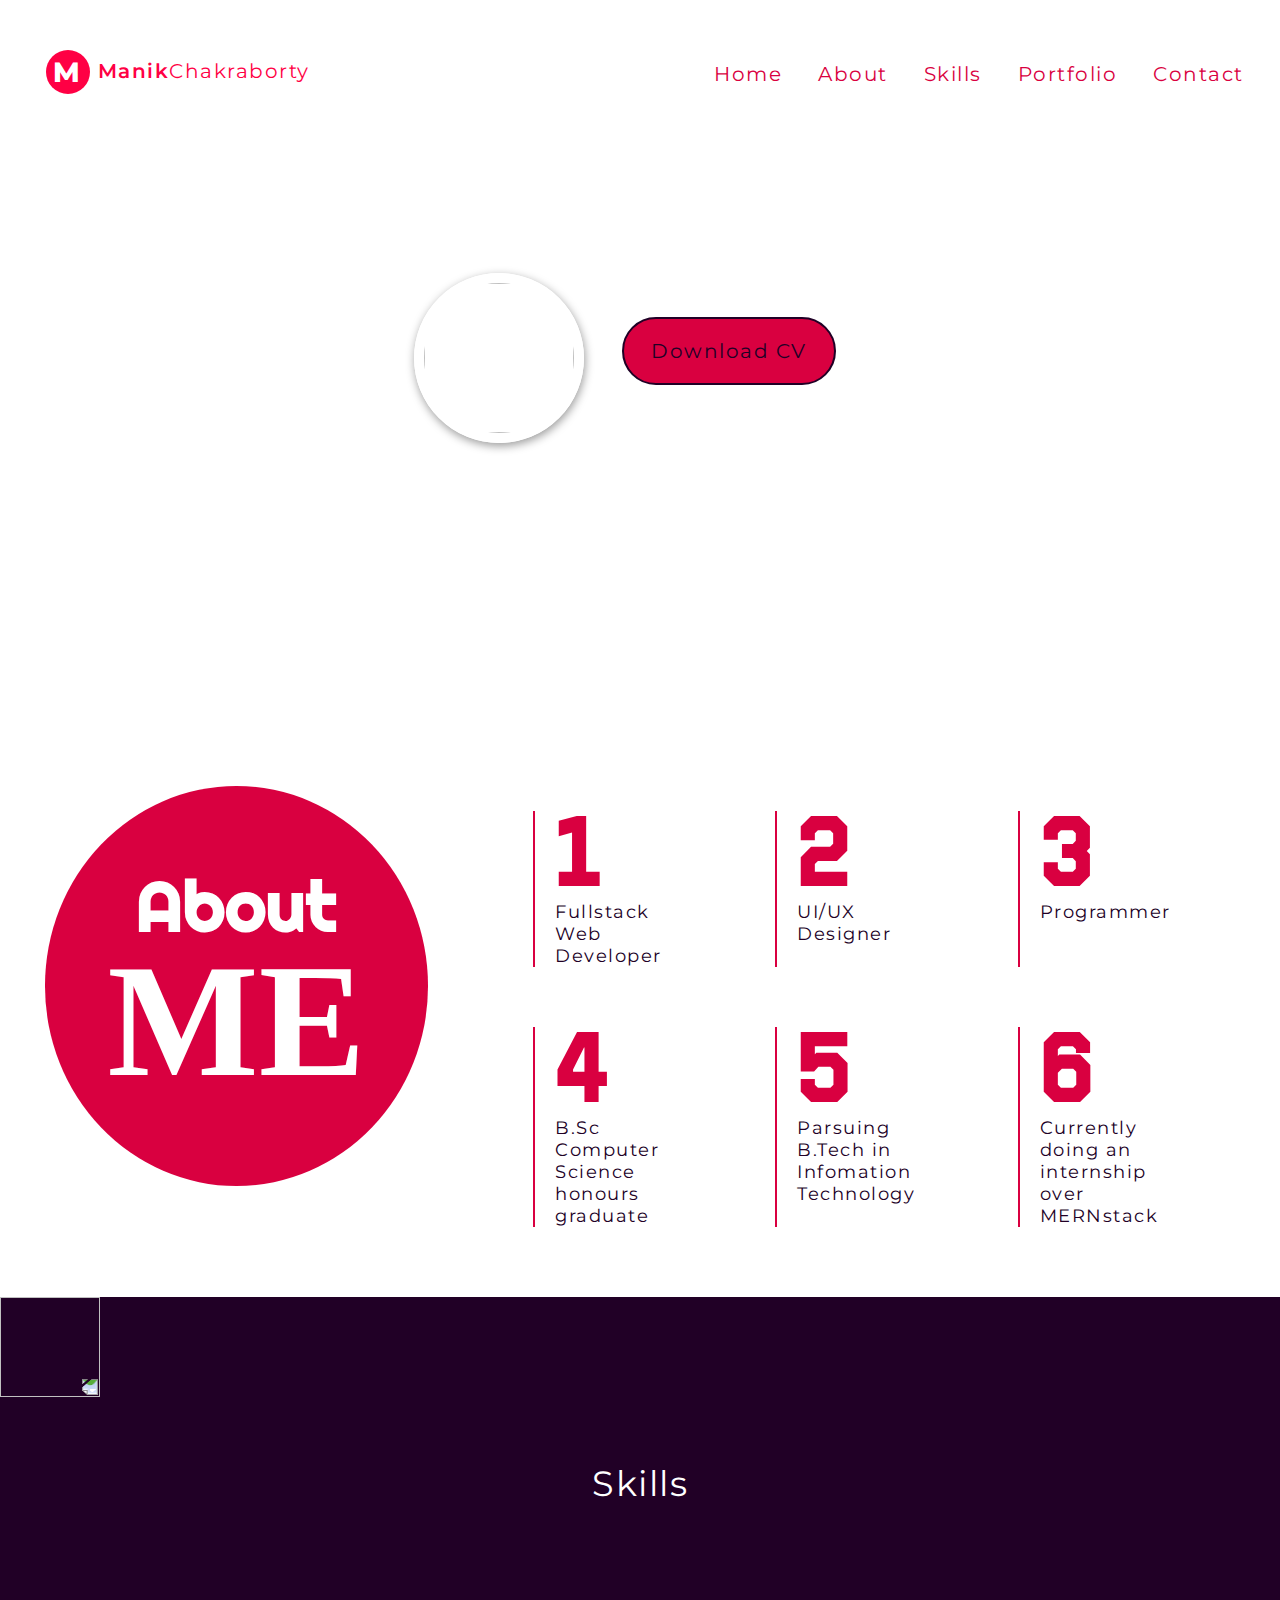
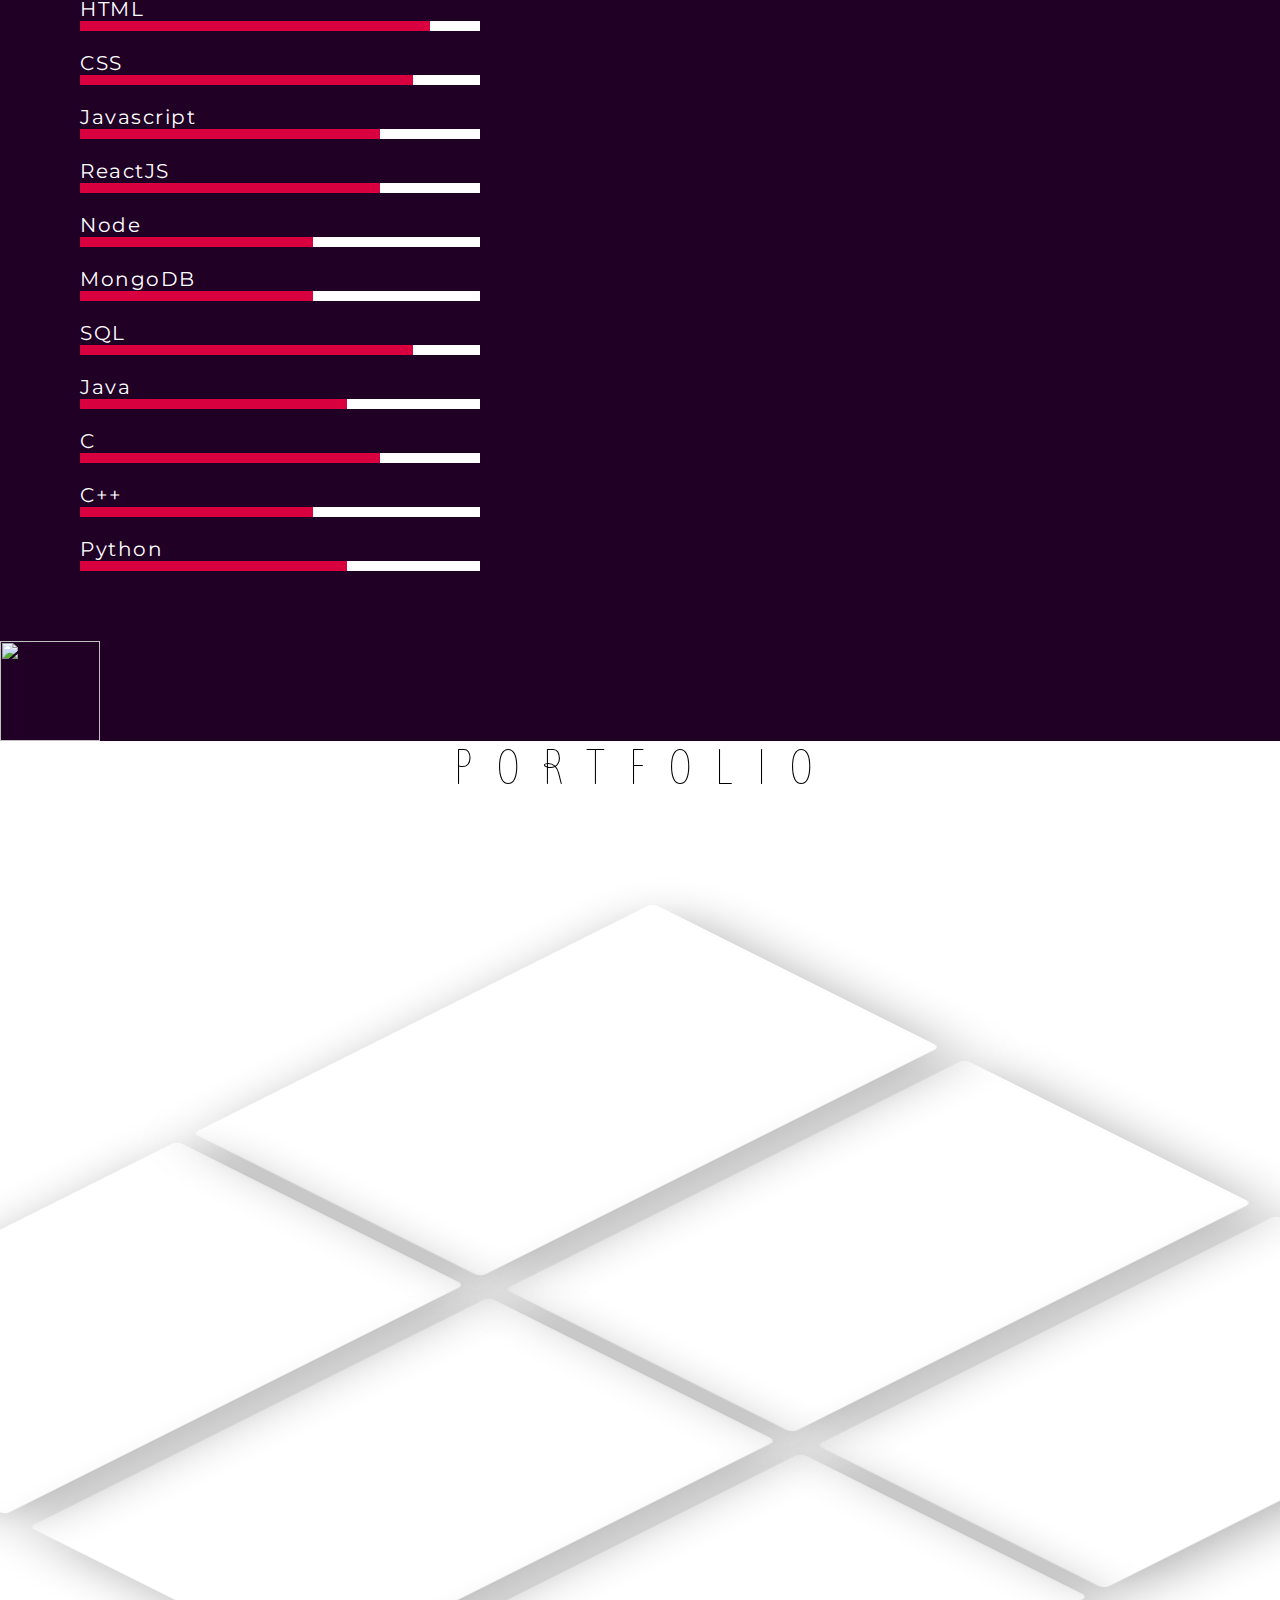
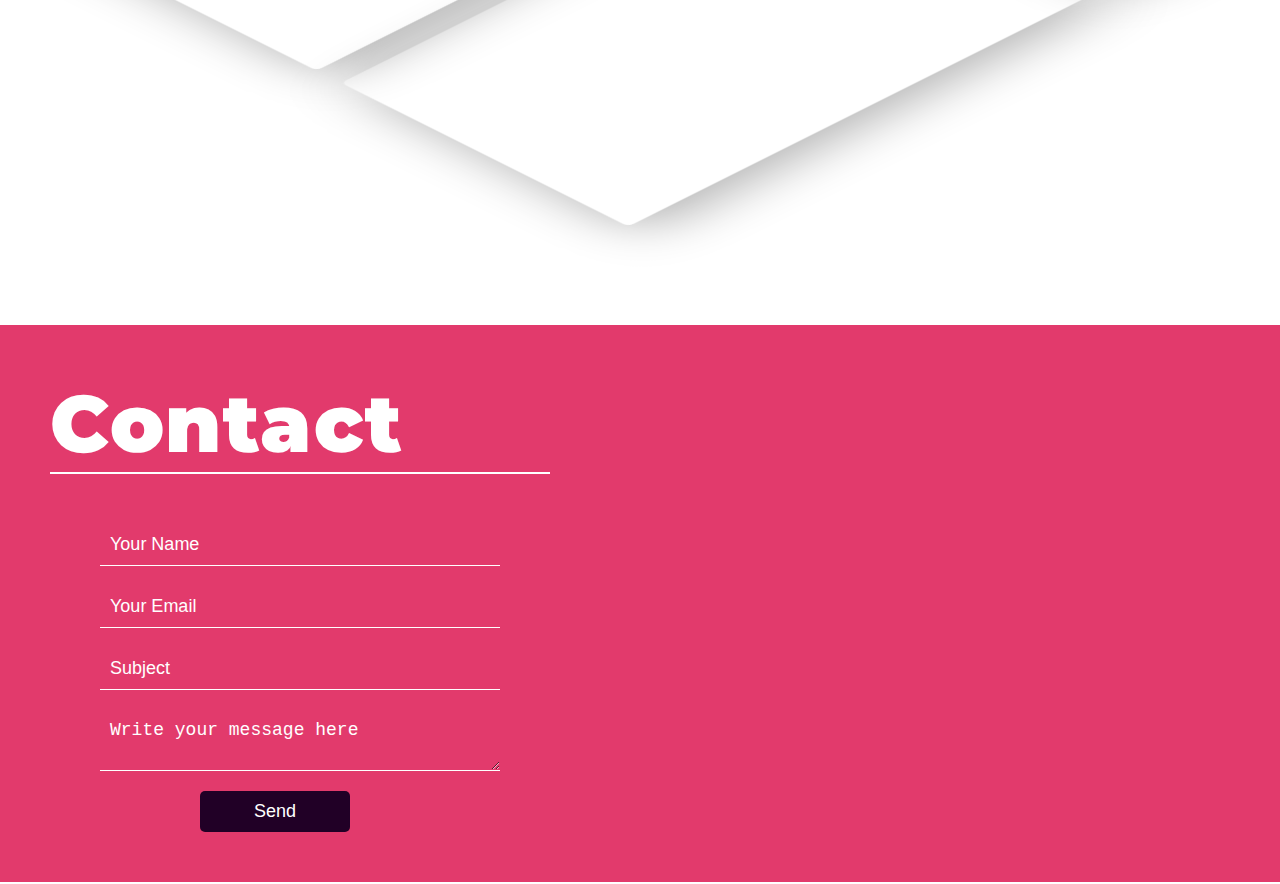
==== index.html @ aff7f38e "responsive change" ====
<html>

    <head>
        <title>Manik Chakraborty</title>
        <meta name="viewport" content="width=device-width, initial-scale=1.0">
        <link rel="preconnect" href="https://fonts.googleapis.com">
        <link rel="preconnect" href="https://fonts.gstatic.com" crossorigin>
        <link href="https://fonts.googleapis.com/css2?family=Montserrat:wght@100;300;400;600;700&display=swap"
            rel="stylesheet">
        <link href="https://fonts.googleapis.com/css2?family=Tourney:wght@900&display=swap" rel="stylesheet">
        <link
            href="https://fonts.googleapis.com/css2?family=Alfa+Slab+One&family=Permanent+Marker&family=Righteous&display=swap"
            rel="stylesheet">
        <link href="https://fonts.googleapis.com/css2?family=Zen+Loop&display=swap" rel="stylesheet">
        <link rel="stylesheet" href="https://fonts.googleapis.com/icon?family=Material+Icons">

        <link rel="icon" href="assets/images/favicon.png" type="image/x-icon" />
        <script src="scripts/script.js" type="text/javascript"></script>
        <link rel="stylesheet" type="text/css" href="stylesheet/style.css">
        <link rel="stylesheet" type="text/css" href="stylesheet/style700_1249.css">
        <link rel="stylesheet" type="text/css" href="stylesheet/stylephone.css">
    </head>

    <body onload="profileImageShow()">

        <div class="container">
            
            <div class="home " id="home">
                <div class="header">
                    <div class="profile-info">
                        <div class="profile-logo">M</div>
                        <div class="profile-logo-text">Manik <span> Chakraborty</span></div>
                    </div>
                    <div class="navbar">
                        <a href="#home">
                            <nav>Home</nav>
                        </a>
                        <a href="#about">
                            <nav>About</nav>
                        </a>
                        <a href="#skill">
                            <nav>Skills</nav>
                        </a>
                        <a href="#portfolio">
                            <nav>Portfolio</nav>
                        </a>
                        <a href="#contact">
                            <nav>Contact</nav>
                        </a>
                    </div>
                    <div class="menu-icon">
                        <div></div>
                        <div></div>
                        <div></div>
                    </div>

                </div>
                
                <div class="profile">
                    <img src="assets/images/manik1.jpg" class=" profile-image" id="profile-image">
                    <div class="profile-text" id="profile-text">
                        
                        <div class="profile-caption" id="profile-caption"></div>
                        
                        <a href="assets/cv/Updated_Resume.pdf" download>
                            <div style="width: 100%;"> 
                                <div class="cv-button">Download CV</div>
                            </div>
                        </a>
                    </div>
                </div>


            </div>
            
            <div class="about" id="about">
                <div class="my-title">

                    <span class="my-title-span1">About</span> 
                    <span class="my-title-span2">ME</span>

                </div>
                <div class="myself-para">
                    
                    <div class="para-row">
                        <div class="para-point">
                            <div class="point">1</div>
                            <div class="para">Fullstack Web Developer</div>
                        </div>
                        <div class="para-point">
                            <div class="point">2</div>
                            <div class="para">UI/UX Designer</div>
                        </div>
                        <div class="para-point">
                            <div class="point">3</div>
                            <div class="para">Programmer</div>
                        </div>
                    
                    </div>
                    <div class="para-row">
                        <div class="para-point">
                            <div class="point">4</div>
                            <div class="para">B.Sc Computer Science honours graduate</div>
                        </div>
                        <div class="para-point">
                            <div class="point">5</div>
                            <div class="para">Parsuing B.Tech in Infomation Technology</div>
                        </div>
                        <div class="para-point">
                            <div class="point">6</div>
                            <div class="para">Currently doing an internship over MERNstack</div>
                        </div>
                    </div>
                </div>

            </div>
            <div class="skill" id="skill">

                <img src="assets/images/paper-effect.png" class="paper-effect" style="transform: rotate(180deg);">
                <div class="title-row">
                    <div class="skill-title">Skills</div>
                </div>
                <div class="skills">
                    <div class="skill-progress">
                        <label for="html">HTML</label>
                        <div class="progress-bar">
                            <div class="progress" style="flex:10.5"></div>
                            <div style="flex:1.5"></div>
                        </div>
                        <label for="css">CSS</label>
                        <div class="progress-bar">
                            <div class="progress" style="flex:10"></div>
                            <div style="flex:2"></div>
                        </div>
                        <label for="javascript">Javascript</label>
                        <div class="progress-bar">
                            <div class="progress" style="flex:9"></div>
                            <div style="flex:3"></div>
                        </div>
                        <label for="reactjs">ReactJS</label>
                        <div class="progress-bar">
                            <div class="progress" style="flex:9"></div>
                            <div style="flex:3"></div>
                        </div>
                        <label for="node">Node</label>
                        <div class="progress-bar">
                            <div class="progress" style="flex:7"></div>
                            <div style="flex:5"></div>
                        </div>
                        <label for="mongodb">MongoDB</label>
                        <div class="progress-bar">
                            <div class="progress" style="flex:7"></div>
                            <div style="flex:5"></div>
                        </div>
                        <label for="sql">SQL</label>
                        <div class="progress-bar">
                            <div class="progress" style="flex:10"></div>
                            <div style="flex:2"></div>
                        </div>
                        <label for="java">Java</label>
                        <div class="progress-bar">
                            <div class="progress" style="flex:8"></div>
                            <div style="flex:4"></div>
                        </div>
                        <label for="C">C</label>
                        <div class="progress-bar">
                            <div class="progress" style="flex:9"></div>
                            <div style="flex:3"></div>
                        </div>
                        <label for="c++">C++</label>
                        <div class="progress-bar">
                            <div class="progress" style="flex:7"></div>
                            <div style="flex:5"></div>
                        </div>
                        <label for="python">Python</label>
                        <div class="progress-bar">
                            <div class="progress" style="flex:8"></div>
                            <div style="flex:4"></div>
                        </div>
                    </div>

                </div>
                <img src="assets/images/paper-effect.png" class="paper-effect">
            </div>
            <div class="portfolio" id="portfolio">
                <div class="portfolio-container">
                    <div class="portfolio-title">
                        portfolio
                    </div>
                    <div class="gallery-row">
                        <div class="gallery-module">
                            <div class="gallery-image" style="background-image: url('assets/images/web1.jpg');">
                            </div>
                        </div>
                        <div class="gallery-module">
                            <div class="gallery-image"
                                style="background-image: url('assets/images/web6.jpg');/* margin-top:3em; */">

                            </div>
                        </div>
                        <div class="gallery-module">
                            <div class="gallery-image"
                                style="background-image: url('assets/images/web3.jpg');/* margin-top:-3em; */">

                            </div>
                        </div>
                        <div class="gallery-module">
                            <div class="gallery-image" style="background-image: url('assets/images/web4.jpg');">

                            </div>
                        </div>
                        <div class="gallery-module">
                            <div class="gallery-image"
                                style="background-image: url('assets/images/web2.jpg');/* margin-top:-3em; */">

                            </div>
                        </div>
                        <div class="gallery-module">
                            <div class="gallery-image" style="background-image: url('assets/images/web5.jpg');">

                            </div>
                        </div>
                    </div>
                </div>

                
            </div>
            <div class="contact" id="contact">
                
                <div class="contact-me">
                    <div class="contact-title">Contact</div>
                        <div class="contact-form">
                            <div>
                                <input type="text" placeholder="Your Name">
                            </div>
                            <div>
                                <input type="text" placeholder="Your Email">
                            </div>
                            <div>
                                <input type="text" placeholder="Subject">
                            </div>
                            <div>
                                <textarea class="message" placeholder="Write your message here"></textarea>
                            </div>
                            <div class="contact-button-div">
                                <button type="submit" class="contact-button">Send</button>
                            </div>
                    </div>
                </div>
                <div class="map">
                    <iframe
                        src="https://www.google.com/maps/embed?pb=!1m14!1m12!1m3!1d49608.476323423216!2d88.43525762152322!3d22.46016752627374!2m3!1f0!2f0!3f0!3m2!1i1024!2i768!4f13.1!5e0!3m2!1sen!2sin!4v1626546946841!5m2!1sen!2sin"
                        width="100%" height="100%" style="border:0;" allowfullscreen="" loading="lazy"></iframe>
                </div>

            </div>
            <!--
            <div class="footer">
                <div class="footer-section">
                    <div class="contact-info">
                        <img src="assets/logos/mail.png" width="25px">
                        <span>manik.98.chakraborty@gmail.com</span>
                    </div>
                    <div class="contact-info">
                        <img src="assets/logos/phone.png" width="25px">
                        <span>9330580678</span>
                    </div>
                </div>
                <div class="footer-section">
                    <a href="#home">
                        <nav>Home</nav>
                    </a>
                    <a href="#about">
                        <nav>About</nav>
                    </a>
                    <a href="#skill">
                        <nav>Skills</nav>
                    </a>
                    <a href="#portfolio">
                        <nav>Portfolio</nav>
                    </a>
                    <a href="#contact">
                        <nav>Contact</nav>
                    </a>
                </div>
                <div class="footer-section">
                    Designed by Manik Chakraborty
                </div>
            </div>
            -->
        </div>
    </body>

</html>
---- stylesheet/style.css ----
body{
    width: 100%;
    margin: 0;
    overflow-x: hidden;
    font-family: 'Montserrat', sans-serif;
    letter-spacing: 1.5px;
    scroll-behavior: smooth;
}
html{
    scroll-behavior: smooth;
}
.home{
    background-image: url('../assets/images/background.png');
    background-size: 100%;
    background-position: center;
    height: auto;
    display: block;
    align-items: center;
    scroll-behavior: smooth;
}
.header{
    display: inline-flex;
    padding: 20px;
    justify-content: space-between;
    margin: 2%;
    width: 95%;
    height: 50px;
}
.profile-info{
    display: inline-flex;
}
.profile-logo{
    background-color: #ff0044;
    float: left;
    width: 44px;
    height: 44px;
    line-height: 44px;
    border-radius: 100px;
    text-align: center;
    color: #fff;
    font-size: 28px;
    font-weight: 800;
    margin-right: 8px;
    margin-top: 4px;
    
}
.profile-logo-text{
    display: flex;
    float: left;
    line-height: 50px;
    font-size: 20px;
    color: #ff0044;
    font-weight: 600;
}
.profile-logo-text span{
    font-weight: 400;
}
.navbar{
    display: flex;
    color: #d90040;
    justify-content: space-between;
}
.menu-icon{
    display: none;
}
a{
    text-decoration: none;
}
nav{
    color: #d90040;
    padding: 10px;
    /*  */
    font-size: 20px;
    line-height: 20px;
    font-weight: 400;
    justify-content: center;
    border-radius: 10px;
}
.navbar nav{
    margin: 8px;
}
.navbar nav:hover{
    color: #ff0044;
    border:2px solid#ff0044;
    cursor: pointer;
}
.profile{
    position: relative;
    top:10%;
    width: 98%;
    height: 600px;
    margin: 0;
}

.profile-image-1600{
    position: absolute;
    top:20%;
    left: 33%;
    color: #fff;
    width: 200px;
    height: 200px;
    border-radius: 50%;
    border:none;
    box-shadow: 1px 3px 10px 0px rgba(0,0,0,0.40);
    border: 10px solid #fff;
    transition: 3s;
    display: block;
}
.profile-image-1400{
    position: absolute;
    top:22%;
    left: 33%;
    color: #fff;
    width: 150px;
    height: 150px;
    border-radius: 50%;
    border:none;
    box-shadow: 1px 3px 10px 0px rgba(0,0,0,0.40);
    border: 10px solid #fff;
    transition: 3s;
    display: block;
}
.profile-image-900{
    position: absolute;
    top:24%;
    left: 20%;
    color: #fff;
    width: 200px;
    height: 200px;
    border-radius: 50%;
    border:none;
    box-shadow: 1px 3px 10px 0px rgba(0,0,0,0.40);
    border: 10px solid #fff;
    transition: 3s;
    display: flex;
}
.profile-image-700{
    position: absolute;
    top:24%;
    left: 21%;
    color: #fff;
    width: 150px;
    height: 150px;
    border-radius: 50%;
    border:none;
    box-shadow: 1px 3px 10px 0px rgba(0,0,0,0.40);
    border: 10px solid #fff;
    transition: 3s;
    display: flex;
}
.profile-image{
    position: absolute;
    top:20%;
    left: 33%;
    color: #fff;
    width: 0px;
    height: 0px;
    border-radius: 50%;
    border:none;
    box-shadow: 1px 3px 10px 0px rgba(0,0,0,0.40);
    transition: 3s;
    display: block;
}
.profile-text{
    float: left;
    width: 400px;
    position: absolute;
    top:25%;
    left: 48%;
    font-size: 34px;
    
}
.profile-text-700{
    float: left;
    width: 300px;
    position: absolute;
    top:25%;
    left: 45%;
    font-size: 28px;
    
}
.profile-caption{
    font-weight: 900;
    color:#ffffff;
    transition: 5s;
    width: 0px;
    white-space: nowrap;
    overflow: hidden;
    text-overflow: hidden;
    font-weight: 600;
    
}
.cv-button{
    margin: 20px;
    padding: 20px;
    border:2px solid #210026;
    background-color: #d90040;
    color: #210026;
    border-radius: 50px;
    font-size: 20px;
    letter-spacing: 1.5px;
    width: 170px;
    text-align: center;
}
.cv-button:hover{
    background-color: #210026;
    color: #ffffff;
    cursor: pointer;
} 
.social{
    background-color: #ffffff;
    top: 80%;
    position:absolute;
    right: 0;
}
.upper-shape{
    width: 0;
	height: 0;
	border-left: 1100px solid transparent;
	border-right: 500px solid transparent;
	border-bottom: 200px solid #fff;
} 
.about{
    margin-left:auto;
    margin-right:auto;
    background-color: #ffffff; 
    display: flex;
    flex-direction: row;
    scroll-behavior: smooth;
    padding: 20px;
    /* transform: rotate(-5deg); */
}
.my-title{
    flex:4 ;
    font-weight: 900;
    background-color: #d90040;
    color: #ffffff;
    text-align: center;
    font-family: 'Tourney',arial, sans-serif;
    display: flex;
    flex-direction: column;
    width: 500px;
    height: 500px;
    border-radius: 50%;
    justify-content: center;
    margin: 2%;
}
.my-title-span1{
    font-size: 70px;
    line-height: 70px;
    letter-spacing: 0.2 !important;
    font-family:'Righteous', cursive ;
}
.my-title-span2{
    font-size: 160px;
    line-height: 160px;
    letter-spacing: 0.2 !important; 
    font-family:'Permanent Marker', cursive ;
    padding: 0;
}
.my-info{
    display: flex;
    flex-direction: column;
    justify-content: center;
}
.myself-para{

    flex:8;
    text-align: left;
    margin-left: auto;
    margin-right: auto;
    padding: 20px;
    font-size: 18px;
    line-height: 22px;
    color: #210026;
    display: flex;
    flex-direction: column;
    justify-content: center;
    flex-wrap: wrap;

}
.para-row{
    display: flex;
    flex-direction: row;
    padding: 20px;
}
.para-point{
    flex: 4;
    margin: 10px 40px;
    display: block;
    flex-direction: column;
    border-left: 2px solid #d90040 ;
    padding-left: 20px;
}
.point{
    display: block;
    font-size: 100px;
    line-height: 80px;
    font-weight: 900;
    color: #d90040;
    font-family: 'Tourney',arial, sans-serif;
    margin-bottom: 10px;
}
.para{
    display: block;
}
.lower-shape{
    width: 0;
	height: 0;
	border-left: 1600px solid transparent;
	border-right: 00px solid transparent;
	border-top: 120px solid #fff;
} 
.paper-effect{
    height: 100px;
    padding-top: 50px;
}
.skill{
    background-color: #210026;
    color: white;
    display: flex;
    flex-direction: column;
    justify-content: space-between;
    
}
.title-row{
    display: flex;
    flex-direction: row;
    justify-content: space-around;
    height: 150px;
    width: 700px;
    margin-left: auto;
    margin-right: auto;
}
.skill-title{
    background-repeat: repeat;
    font-size: 35px;
    padding: 15px;
    justify-content: center;
    display: flex;
    transition: 0.5s;
    cursor: default;
}
/* .skill-title:hover{
    width: 60px;
    height: 60px;
    line-height: 60px;
} */
.skills{
    display: flex;
    flex-direction: row;
}
.skill-progress{
    display: flex;
    flex-direction: column;
    justify-content: center;
    flex:5;
    margin-left: 80px;
}
.skill-about{
    flex: 7;
    flex-direction: column;
    display: flex;
}
.skill-progress label{
    color: white;
    font-size: 20px;
   
}
.progress-bar{
   width: 400px; 
   display: flex;
   flex-direction: row;
   background-color: #fff;
   height: 10px;
   margin-bottom: 20px;
}
.progress{
    background-color: #d90040;
}

.skill-card{
    flex: 3;
    margin: 0 40px 40px;
    background-color: #ffffff;
    -webkit-box-shadow: 2px 3px 15px 1px rgba(25, 16, 26, 0.86); 
    box-shadow: 2px 3px 15px 1px rgba(25,3,27,0.86);

}
.portfolio{
    display: block;
}
.portfolio-container{
    position: relative;
    
}
.portfolio-title{
    display: flex;
    justify-content: center;
    font-family: 'Zen Loop', cursive;
    font-size: 50px;
    letter-spacing: 0.5em;
    text-transform: uppercase;
    padding-left: 0.25em;

}
.gallery-row{
    display: flex;
    justify-content: center;
    margin: 0 0 -03em;
    transform: rotateX(60deg) 
            rotateY(0deg) 
            rotate(-45deg) 
            scale(1.125);
    transform-style: preserve-3d;
    align-items: center;
    flex-wrap: wrap;
    position: -webkit-sticky;
    position: sticky;
    top: 0;
}
.gallery-module{
    transform: translateZ(1.5em) scale(1.05);
    margin:1.5em;
    width: calc(50% - 3em);
    max-width: 550px;
    position: relative;
    transition-property: transform;
    transform-origin: center center;
    transition-duration: 294ms;
    box-sizing: inherit;

}
.gallery-module:hover{
    transform: translateZ(3em) scale(1.05);
}
.gallery-image{
    
    background-position: 50%;
    background-size: cover;
    padding-top: 62.5%;
    border-radius: .5vw;
    box-shadow: 0 2vh 5vw rgb(0 0 0 / 30%);
}


.contact{
    display: flex;
    justify-content: center;
    flex-direction: row;
    background-color: #e23a6c;
    padding: 50px;
}
.map{
    flex: 8;
    margin-left: auto;
    margin-right: auto;
    padding-top: 30px ;
    padding-left: 100px;
    /* border: solid 15px #fff;
    box-shadow: 1px 2px 8px 1px rgba(25,3,27,0.86); */
}
.contact-title{
    display: flex;
    font-size: 80px;
    font-weight: 900;
    color: #ffffff;
    margin-bottom: 50px;
    border-bottom: 2px solid #ffffff;
    width: 500px;
}
.contact-me{
    margin-left: auto;
    margin-right: auto;
    justify-content: center;
    flex: 4;
    display: flex;
    flex-direction: column;
    
}
.contact-form{
    margin-left: auto;
    margin-right: auto;
    
    display: flex;
    flex-direction: column;
    justify-content: center;
   /*  position: relative; */
}
input{
    width: 400px;
    border:none;
    border-bottom: 1px solid rgb(255, 255, 255);
    margin-bottom: 20px;
    font-size: 18px;
    color:rgb(255, 255, 255);
    background: none;
    padding: 10px;
}
::-webkit-input-placeholder{
    color:rgb(255, 255, 255);
}
input:focus{
    outline: none;
}
textarea{
    width: 400px;
    border:none;
    border-bottom: 1px solid rgb(255, 255, 255);
    margin-bottom: 20px;
    font-size: 18px;
    color:rgb(255, 255, 255);
    background: none;
    padding: 10px;
}
textarea:focus{
    outline: none;
}
.contact-button-div{
    margin-left: auto;
    margin-right: auto;
    width: 200px;
}
.contact-button{
    margin-left: auto;
    margin-right: auto;
    width: 150px;
    background-color:#210026;
    color: #fff;
    font-size: 18px;
    border: none;
    padding:10px;
    border-radius: 5px;
}
button:hover{
    cursor: pointer;
    box-shadow: 1px 2px 6px 0px #252323;
}
.contact-info{
    
    display: flex;
    flex-direction: row;
    text-align: left;
    margin-bottom: 10px;
  
}
.contact-info span{
    font-size: 16px;
    line-height:16px;
    color: #ffffff;
    padding-left: 10px;
    margin: 8px;
}
.footer{
    background-color: #19191d;
    margin:0;
    padding: 50px ;
    display: flex;
    flex-direction: row;
    justify-content: center;
}
.footer-section{
    margin: 0;
    color: #ffffff;
    margin: 0px 50px;
    border-left:  2px solid #ffffff;
    padding-left: 30px;
}
.footer nav{
    color: #ffffff;
}
@media (min-width:1250px) and (max-width:1450px){
    .profile-text{
        left:48%;
        top:26%;
        font-size: 28px;
    }
    .my-title{
        font-size: 58px;
    }
    /* .upper-shape{
        width: 0;
        height: 0;
        border-left: 1000px solid transparent;
        border-right: 400px solid transparent;
        border-bottom: 100px solid #fff;
    } */
    .lower-shape{
        width: 0;
        height: 0;
        border-left: 1400px solid transparent;
        border-right: 00px solid transparent;
        border-top: 120px solid #fff;
    } 
    .my-title{
        width: 400px;
        height: 400px;
    }
}
---- stylesheet/style700_1249.css ----
@media only screen and (min-width:700px) and (max-width:1249px){
    .home{
        background-image: url('../assets/images/background.png');
        background-size: 180%;
        background-position: center;
        height: auto;
        display: block;
        align-items: center;
        scroll-behavior: smooth;
    }
    .about{
        display: flex;
        flex-direction: column;
        justify-content: center;
    }
    .my-title{
        margin-left: auto;
        margin-right: auto;
        border-radius: 0;

    }
    .myself-para{
        padding: 10px;
        font-size: 16px;
        line-height: 18px;
    }
    .contact{
        flex-direction: column;
    }
    .contact-title{
        font-size: 60px;
    }
    .map{
        flex-wrap: wrap;
        padding-left: 0;
    }
    .map iframe{
        width:600px;
        height: 300px;
        max-width: 1000px;
        flex-wrap: wrap;
    }
    .footer{
        flex-direction: column;
        flex-wrap: wrap;
    }
    .footer-section{
        flex-wrap: wrap;
        margin-bottom: 20px;
    }
    .navbar{
        display: none;
    }
    .menu-icon{
        margin: 10px;
        display: block;
    }
    .menu-icon div{
        background-color:#ff0044;
        width: 30px;
        height: 5px;
        margin:5px 30px;
        border-radius: 5px;
    }
    .menu-icon:hover{
        cursor: pointer;
    }
}
---- stylesheet/stylephone.css ----
@media only screen and (max-width:699px)and (min-width: 0px){
    body{
        overflow-x: hidden;
    }
    .container{
        width:100%;
    }
    .home{
        background-color: #210026;
        background-image: none;
        background-position: center;
        height: 400px;
        display: flex;
        align-items: center;
        scroll-behavior: smooth;
        margin:0;
        width: 100%;
        background-size: 150%;
        background-repeat: no-repeat;
        flex-direction: column;
    }
    .header{
        width: 100%;
        margin: 0;
        display: flex;
        padding: 0;

    }
    .header .profile-info{
        display: none;
        
    }
    .navbar{
        display: none;
    }
    .menu-icon{
        display: block;
        margin-top: 5px;
        padding: 30px;
        float: right;
    }
    .menu-icon div{
        background-color:#ff0044;
        width: 30px;
        height: 5px;
        border-radius: 5px;
        margin: 5px;
    }
    .menu-icon:hover{
        cursor: pointer;
    }
    .profile{
        display: flex;
        justify-content: center;
        flex-direction: column;
        align-items: center;
        padding: 0;
        top:0;
        width:100%;
    }
    .profile-image-phone{
        display: block;
        justify-content: center;
        width: 200px;
        height: 200px;
        top:0;
        left:0;
        margin-left: auto;
        margin-right: auto;
        margin-top: 30px;
        position: relative;
        border-radius: 50%;
        box-shadow: 1px 3px 10px 0px rgba(0,0,0,0.40);
        border: 10px solid #fff;
        transition: 3s;
    }
    .profile-text{
        width: 300px;
        display: flex;
        justify-content: center;
        flex-direction: column;
        top:0;
        left:0;
        position: relative;
        font-size: 24px;
        font-weight: 600;
    }
    .profile-caption{
        display: block;
        margin-left: auto;
        margin-right: auto;
        margin-top: 20px;
    }
    .cv-button{
        margin-left: auto;
        margin-right: auto;
        padding: 15px;
        border:2px solid #210026;
        background-color: #d90040;
        color: #210026;
        border-radius: 50px;
        font-size: 16px;
        letter-spacing: 1.5px;
        position: relative;
        
    }
    .about{
        display: flex;
        flex-direction: column;
        justify-content: center;
        margin: 0;
        padding: 0;
    }
    .my-title{
        margin-left: auto;
        margin-right: auto;
        border-radius: 0;
        padding-top: 50px;
        width: 200px;
        height: auto;
        background-color:white;
        flex-direction: row;
        color:#d90040;
    }
    .my-title-span1{
        font-size: 25px;
        line-height: 20px;
    }
    .my-title-span2{
        font-size: 35px;
        line-height: 20px;
        padding-left: 10px;
    }
    .myself-para{
        padding: 10px;
        font-size: 16px;
        line-height: 18px;
    }
    .para-row{
        display: flex;
        flex-direction: row;
        flex-wrap: wrap;
        padding: 0;
    }
    .para-point{
        margin: 10px;
        padding: 0;
        flex: 6;
        padding-left: 10px;
    }
    .point{
        font-size: 20px;
        line-height: 20px;
        margin: 0;
        padding: 0;
    }
    .para{
        font-size: 16px;
        line-height: 16px;
    }
    .skill{

    }
    .skill-progress{
        margin-left: 30px;
        font-size: 16px;
    }
    .progress-bar{
        width: 300px;
    }
    .skill-progress label{
        width: 300px;
        font-size: 14px;
    }
    .title-row{
        width: 300px;
    }
    .paper-effect{
        height: 50px;
    }
    .portfolio-title{
        font-size: 35px;
        letter-spacing: 0.2em;
    }
    .gallery-row{
        /* transform: rotateX(60deg) 
                rotateY(0deg) 
                rotate(-45deg) 
                scale(1.125);
        transform-style: preserve-3d; */
        transform: none;
        
    }
    .gallery-module{
        /* transform: translateZ(1.5em) scale(1.05); */
        margin:1em;
        width: calc(80% - 2em);
        max-width: 450px;
        position: relative;
        transform: none;
    }
    
    .contact{
        flex-direction: column;
        margin-top: 100px;
    }
    .contact-me{
        display: block;
        width: 100%;
    }
    .contact-title{
        font-size: 30px;
        width: 100%;
        margin-bottom: 20px;
    }
    input, textarea{
        font-size: 12px;
        width: 250px;
        margin-bottom: 10px;
    }
    .contact-button-div{
        margin-left: auto;
        margin-right: auto;
        width:60px;
    }
    .contact-button{
        margin-left: auto;
        margin-right: auto;
        width: 80px;
        background-color:#210026;
        color: #fff;
        font-size: 16px;
        border: none;
        padding:5px;
        border-radius: 5px;
    }
    .map{
        flex-wrap: wrap;
        padding-left: 0;
    }
    .map iframe{
        width:250px;
        height: 250px;
        max-width: 300px;
        flex-wrap: wrap;
    }
    .footer{
        flex-direction: column;
        flex-wrap: wrap;
    }
    .footer-section{
        flex-wrap: wrap;
        margin-bottom: 20px;
    }
    
}
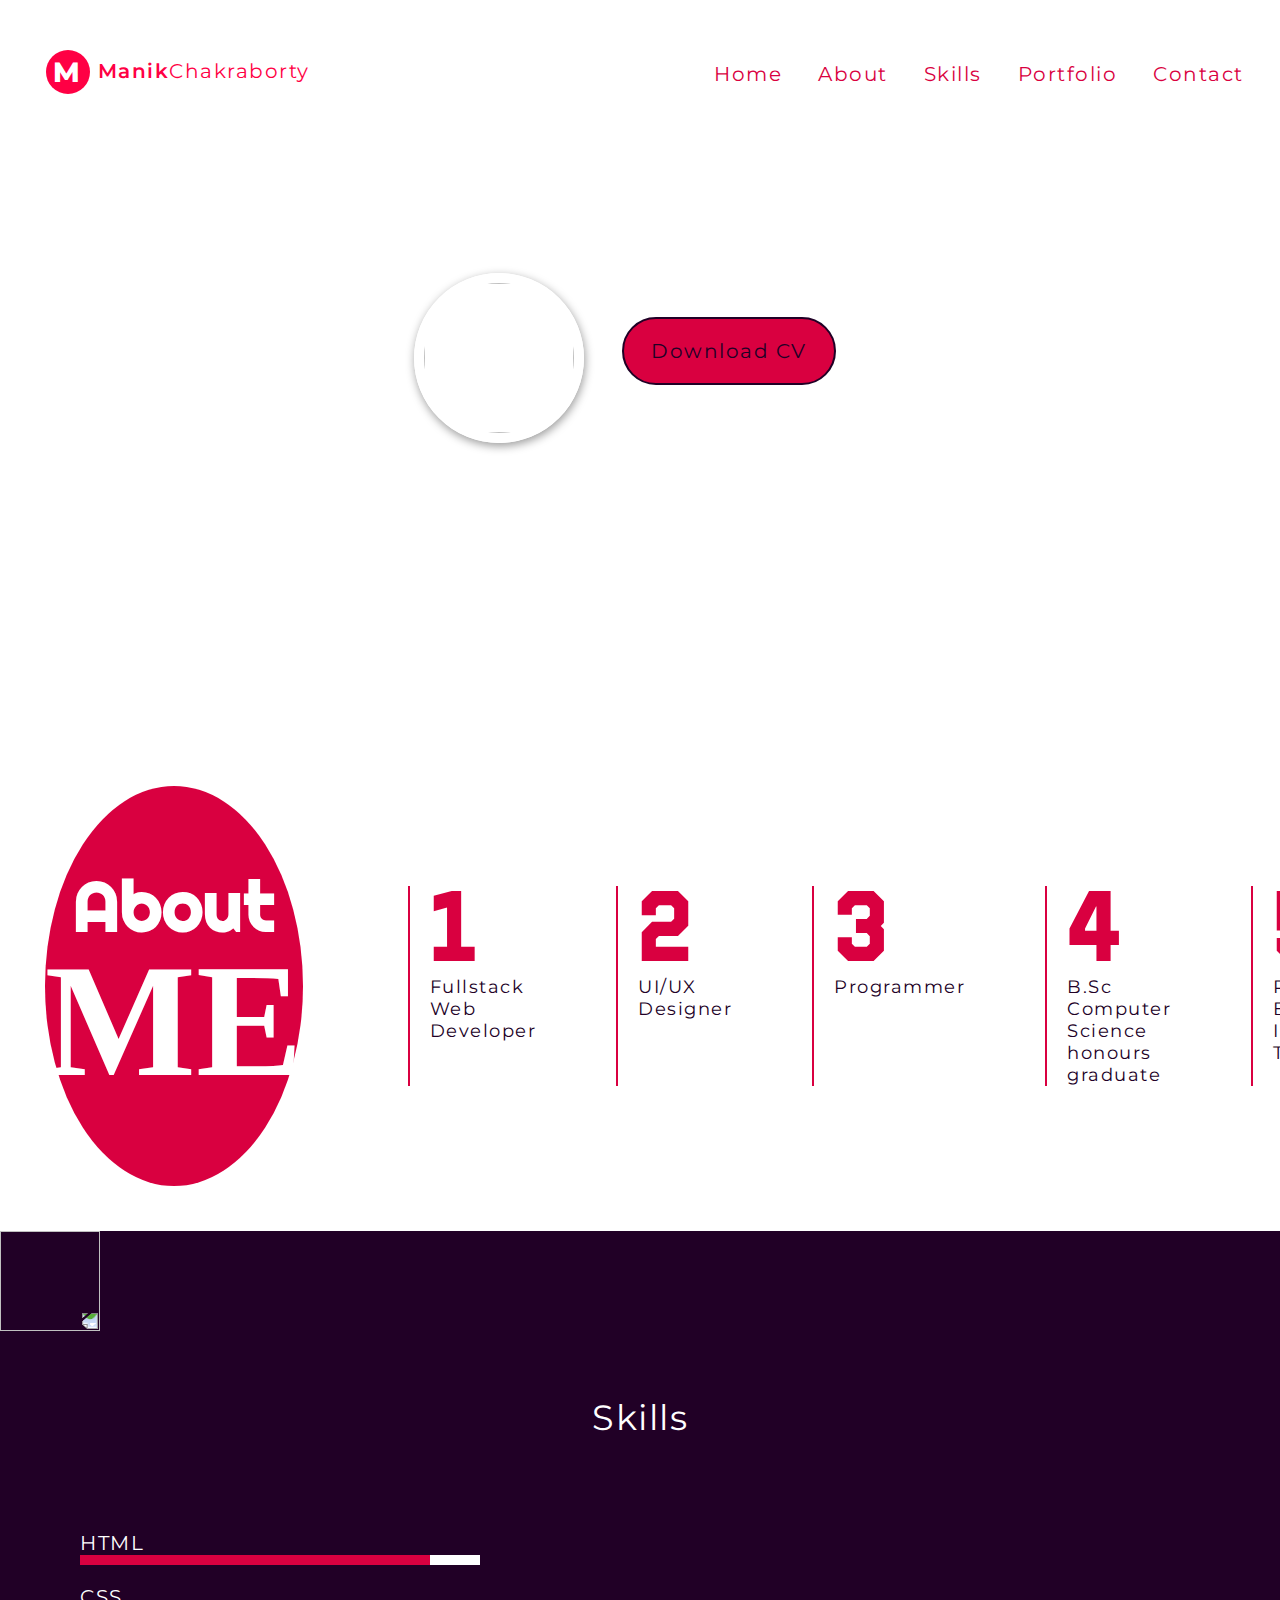
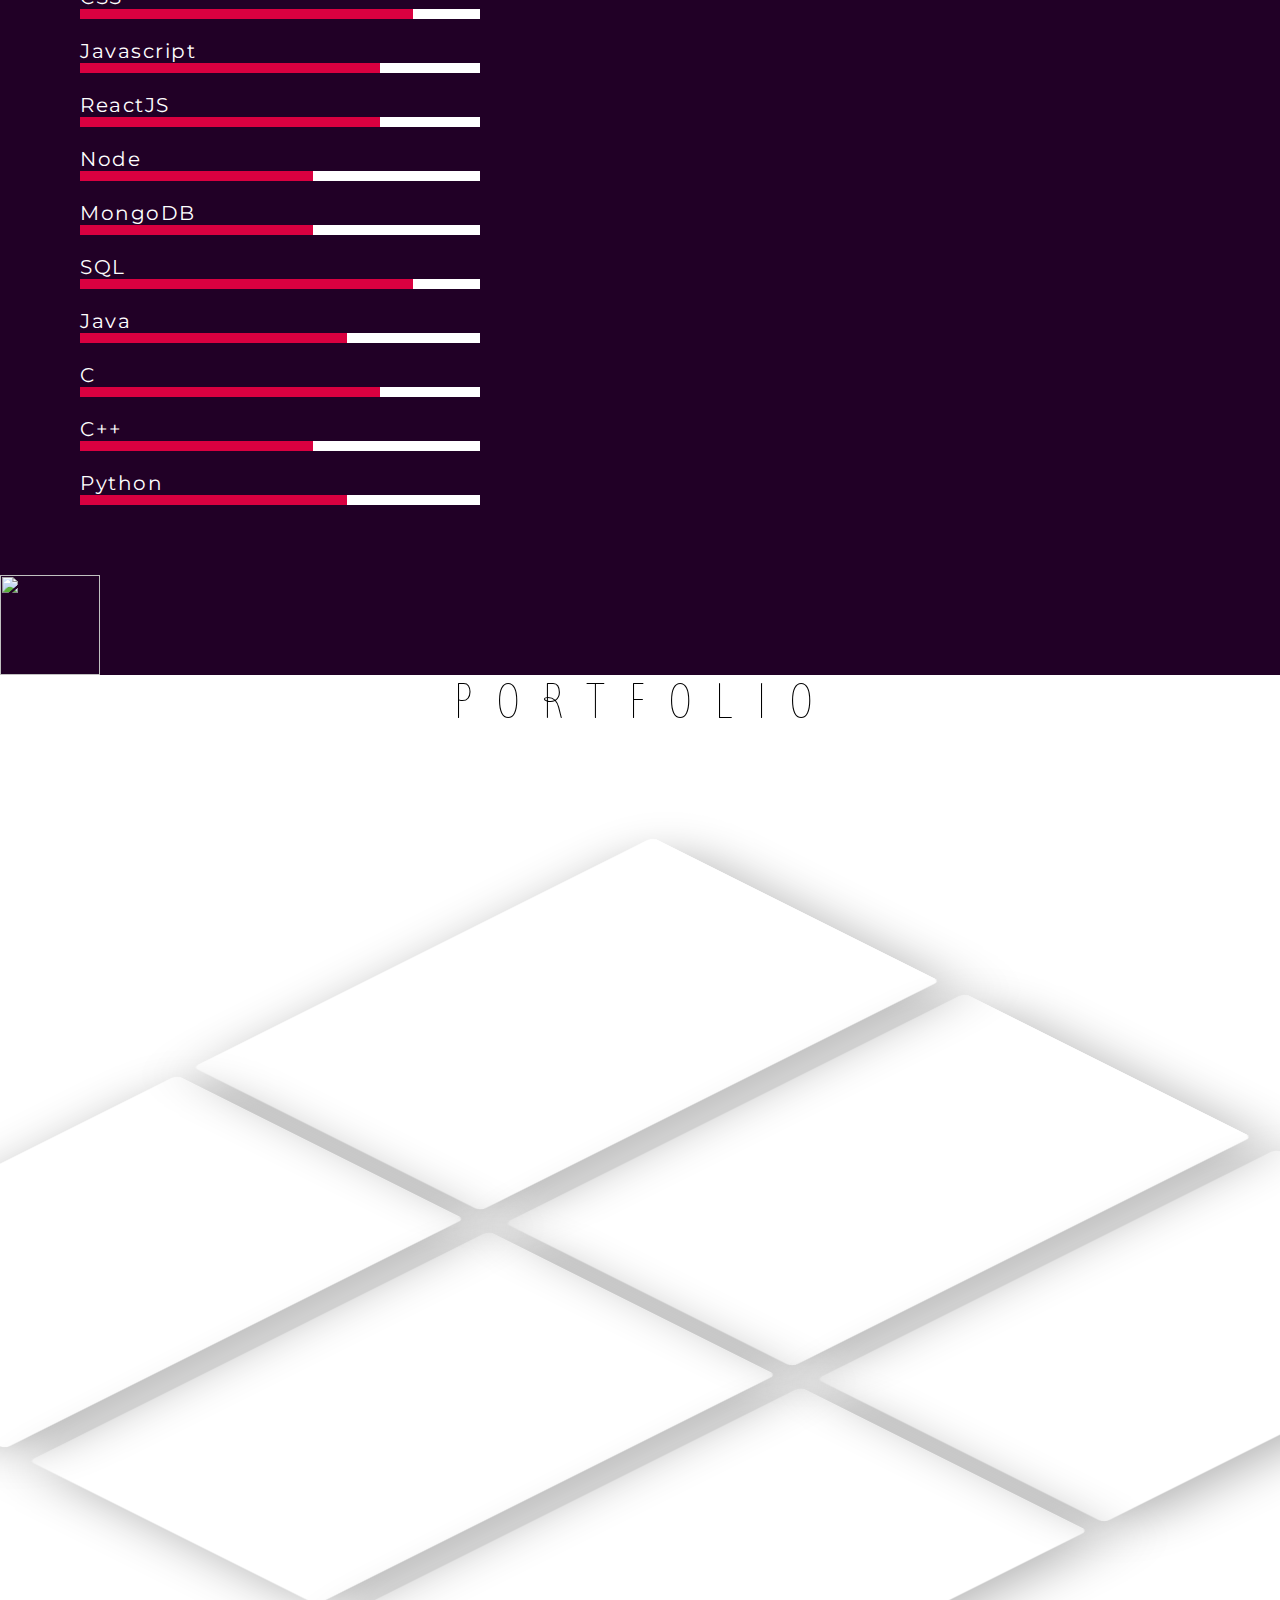
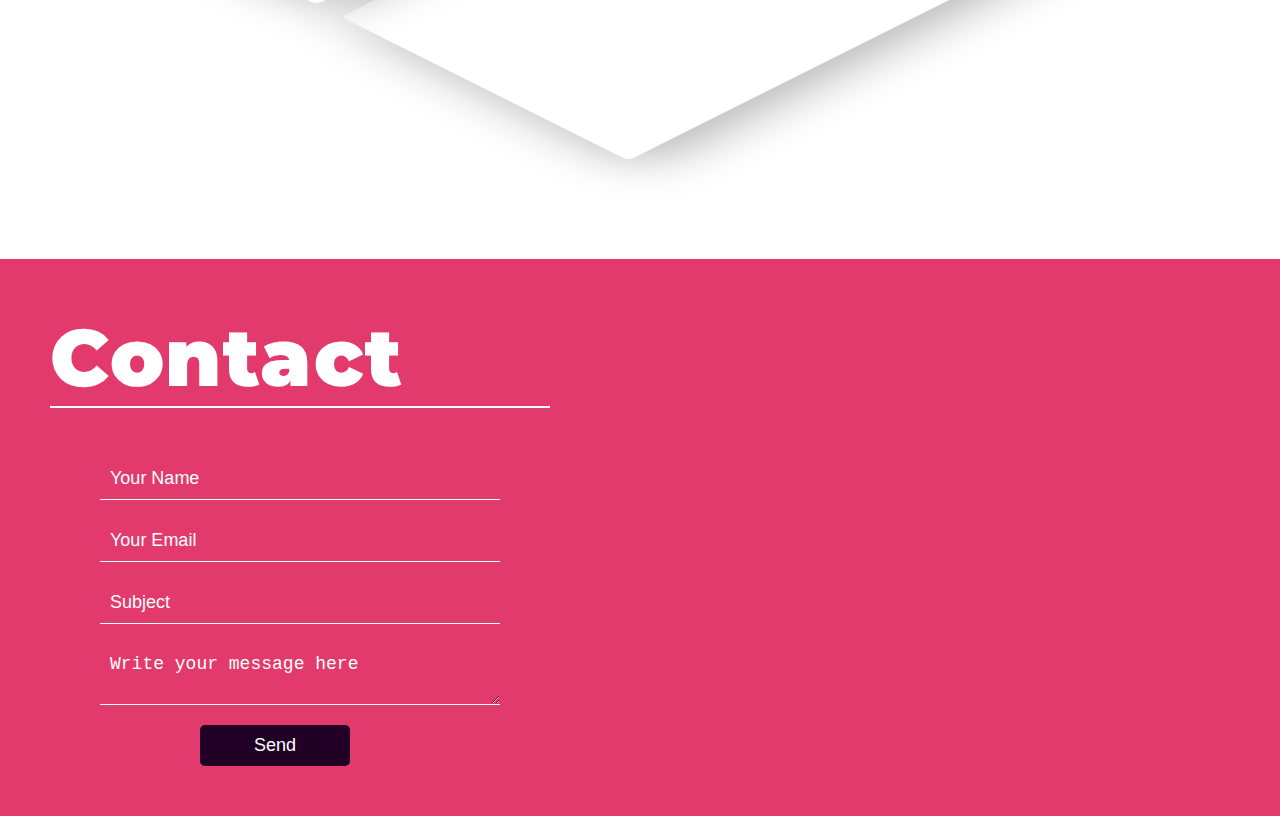
==== commit d78b973a: "." ====
--- a/index.html
+++ b/index.html
@@ -96,8 +96,8 @@
                             <div class="para">Programmer</div>
                         </div>
                     
-                    </div>
-                    <div class="para-row">
+                    <!-- </div>
+                    <div class="para-row"> -->
                         <div class="para-point">
                             <div class="point">4</div>
                             <div class="para">B.Sc Computer Science honours graduate</div>
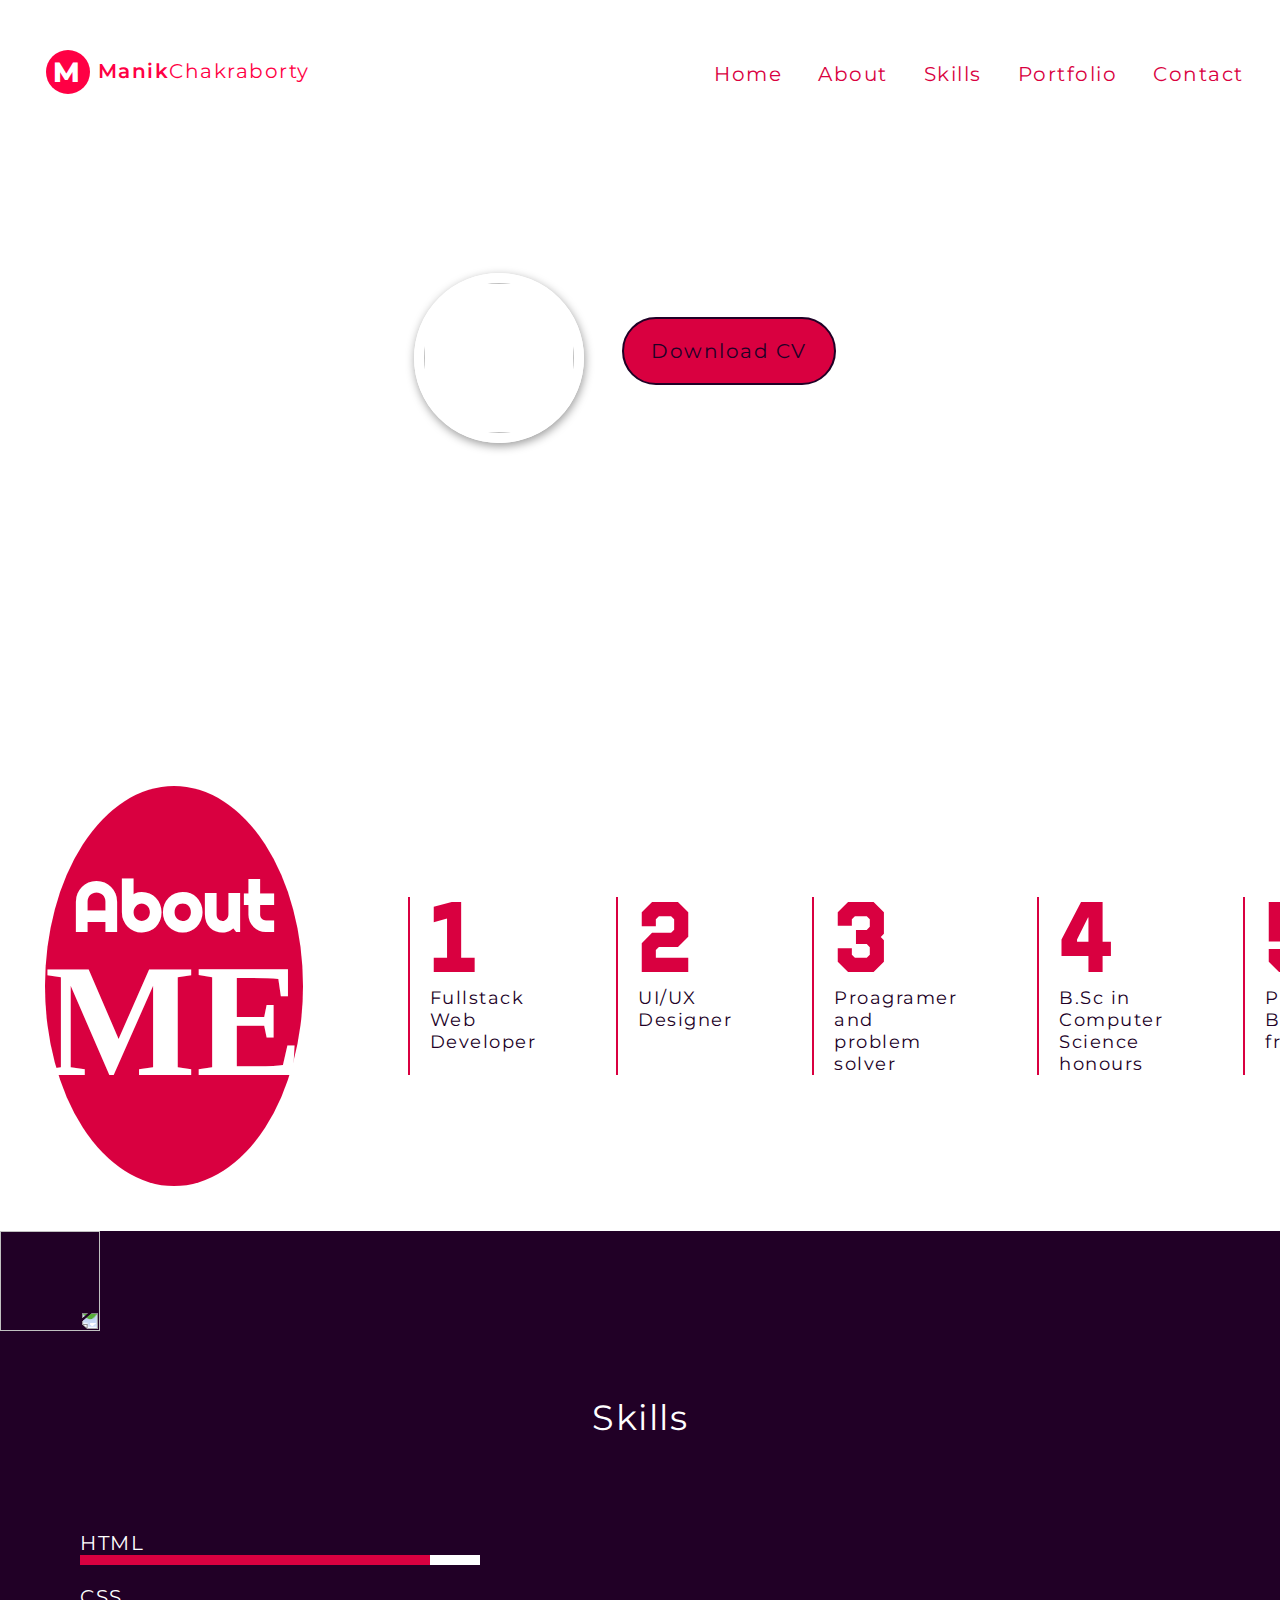
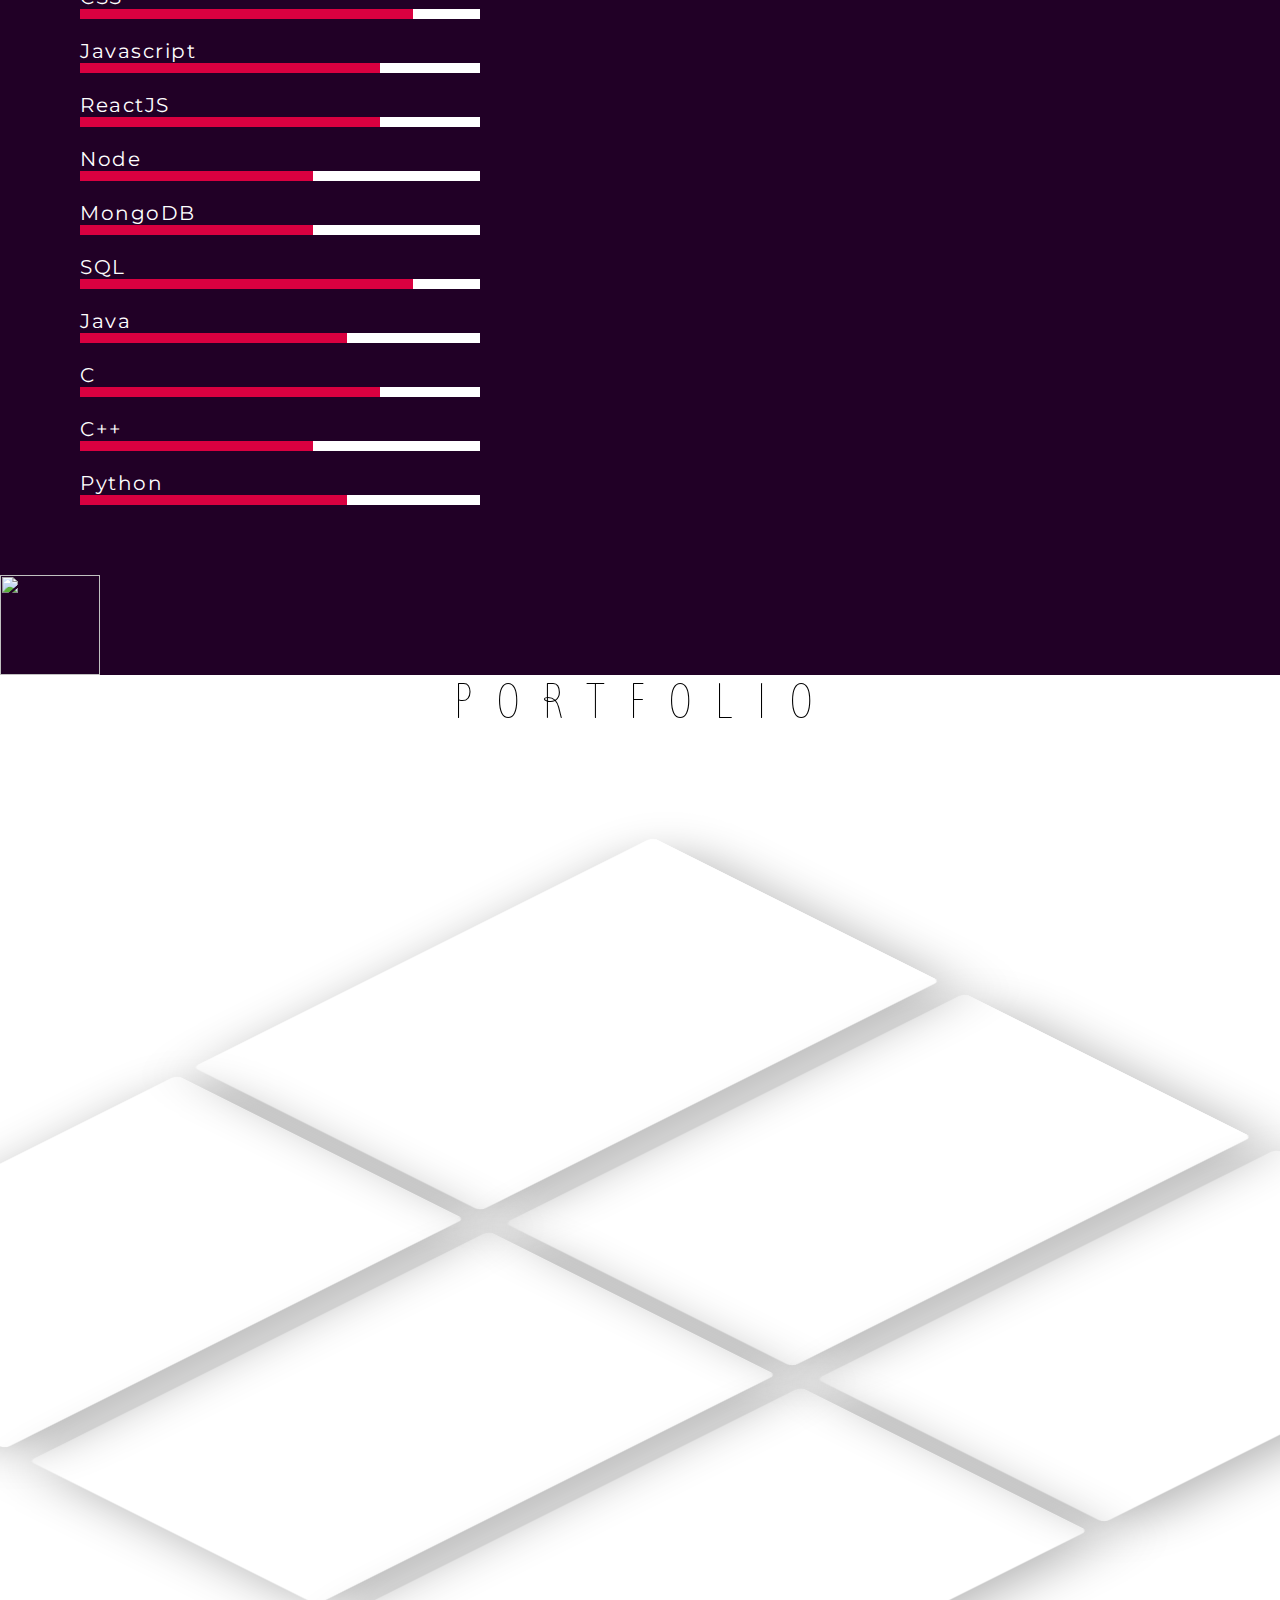
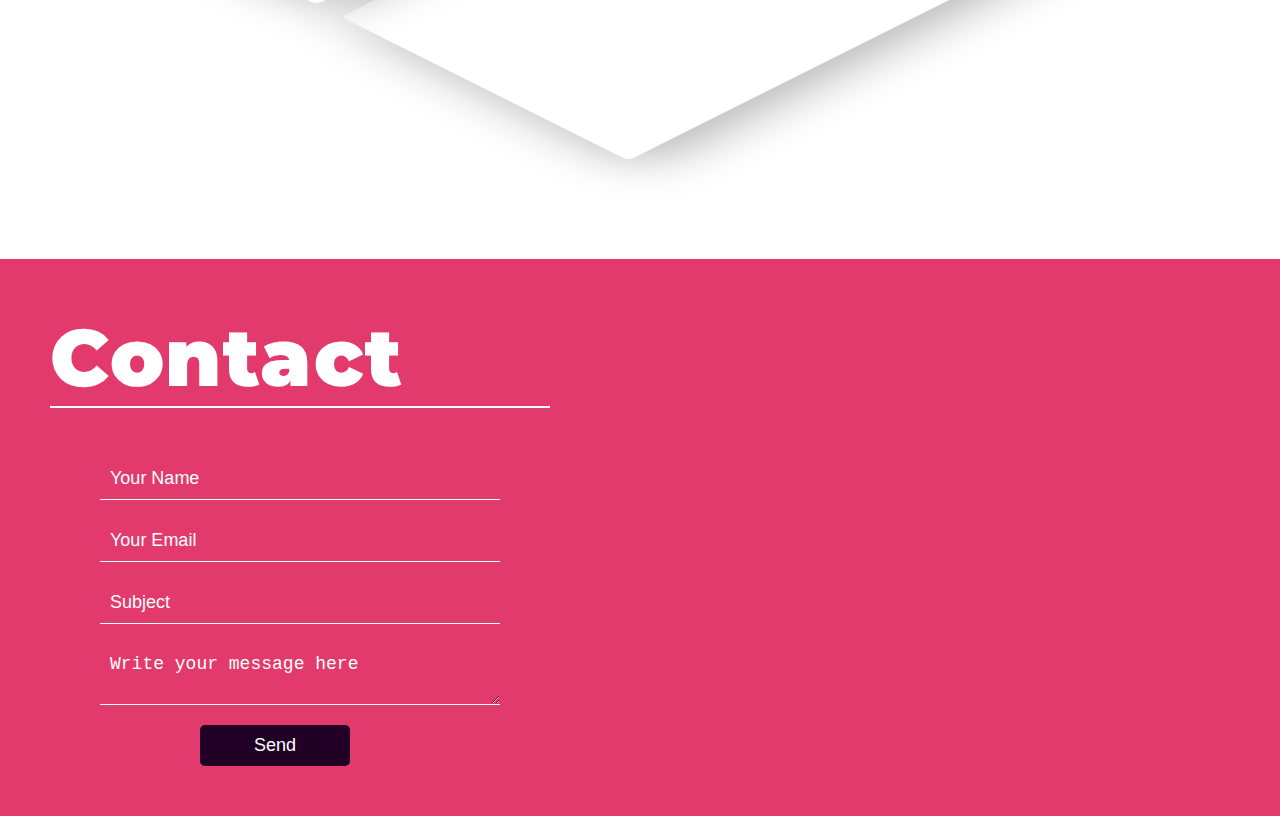
==== commit 3b28ea53: "style" ====
--- a/index.html
+++ b/index.html
@@ -93,22 +93,22 @@
                         </div>
                         <div class="para-point">
                             <div class="point">3</div>
-                            <div class="para">Programmer</div>
+                            <div class="para">Proagramer and problem solver</div>
                         </div>
                     
                     <!-- </div>
                     <div class="para-row"> -->
                         <div class="para-point">
                             <div class="point">4</div>
-                            <div class="para">B.Sc Computer Science honours graduate</div>
+                            <div class="para">B.Sc in Computer Science honours</div>
                         </div>
                         <div class="para-point">
                             <div class="point">5</div>
-                            <div class="para">Parsuing B.Tech in Infomation Technology</div>
+                            <div class="para">Parsuing B.Tech IT from CU</div>
                         </div>
                         <div class="para-point">
                             <div class="point">6</div>
-                            <div class="para">Currently doing an internship over MERNstack</div>
+                            <div class="para">Doing internship over MERNstack</div>
                         </div>
                     </div>
                 </div>
--- a/stylesheet/stylephone.css
+++ b/stylesheet/stylephone.css
@@ -6,10 +6,11 @@
         width:100%;
     }
     .home{
-        background-color: #210026;
-        background-image: none;
-        background-position: center;
-        height: 400px;
+        background: rgba(216, 22, 70, 0.322) ;
+        background-image: url('../assets/images/backgroundphone.jpg');
+        background-position: right;
+        background-blend-mode: 0.5;
+        height: 500px;
         display: flex;
         align-items: center;
         scroll-behavior: smooth;
@@ -96,7 +97,7 @@
         margin-right: auto;
         padding: 15px;
         border:2px solid #210026;
-        background-color: #d90040;
+        background-color: none;
         color: #210026;
         border-radius: 50px;
         font-size: 16px;
@@ -133,30 +134,33 @@
     }
     .myself-para{
         padding: 10px;
-        font-size: 16px;
-        line-height: 18px;
+        font-size: 14px;
+        line-height: 14px;
+        width: 100%;
+
     }
     .para-row{
         display: flex;
-        flex-direction: row;
         flex-wrap: wrap;
         padding: 0;
     }
     .para-point{
-        margin: 10px;
+        margin: 15px;
         padding: 0;
         flex: 6;
         padding-left: 10px;
+        width:calc(50%-24px);
     }
     .point{
-        font-size: 20px;
-        line-height: 20px;
+        font-size: 30px;
+        line-height: 30px;
         margin: 0;
         padding: 0;
     }
     .para{
         font-size: 16px;
         line-height: 16px;
+        margin-top: 10px;
     }
     .skill{
 
@@ -167,6 +171,7 @@
     }
     .progress-bar{
         width: 300px;
+        border-radius: 8px;
     }
     .skill-progress label{
         width: 300px;
@@ -215,31 +220,31 @@
     }
     input, textarea{
         font-size: 12px;
-        width: 250px;
+        width: 100%;
         margin-bottom: 10px;
     }
     .contact-button-div{
-        margin-left: auto;
-        margin-right: auto;
-        width:60px;
-    }
+        width:100px;
+        margin-left: auto;
+        margin-left: auto;
+    } 
     .contact-button{
-        margin-left: auto;
-        margin-right: auto;
-        width: 80px;
+        width: 100px;
         background-color:#210026;
         color: #fff;
-        font-size: 16px;
+        font-size: 18px;
         border: none;
-        padding:5px;
+        padding:8px;
         border-radius: 5px;
+        
     }
     .map{
         flex-wrap: wrap;
-        padding-left: 0;
+        padding:0;
+        margin: 20px 0;
     }
     .map iframe{
-        width:250px;
+        width:clac(100%-5px);
         height: 250px;
         max-width: 300px;
         flex-wrap: wrap;
@@ -253,4 +258,22 @@
         margin-bottom: 20px;
     }
     
+}
+
+@media only screen and (max-width:320px) {
+    .progress-bar{
+        width: 250px;
+        border-radius: 8px;
+    }
+    .skill-progress label{
+        width: 250px;
+        font-size: 14px;
+    }
+    .title-row{
+        width: 250px;
+    }
+}
+
+@media only screen and (min-width:390px) and (max-width:320px) {
+    
 }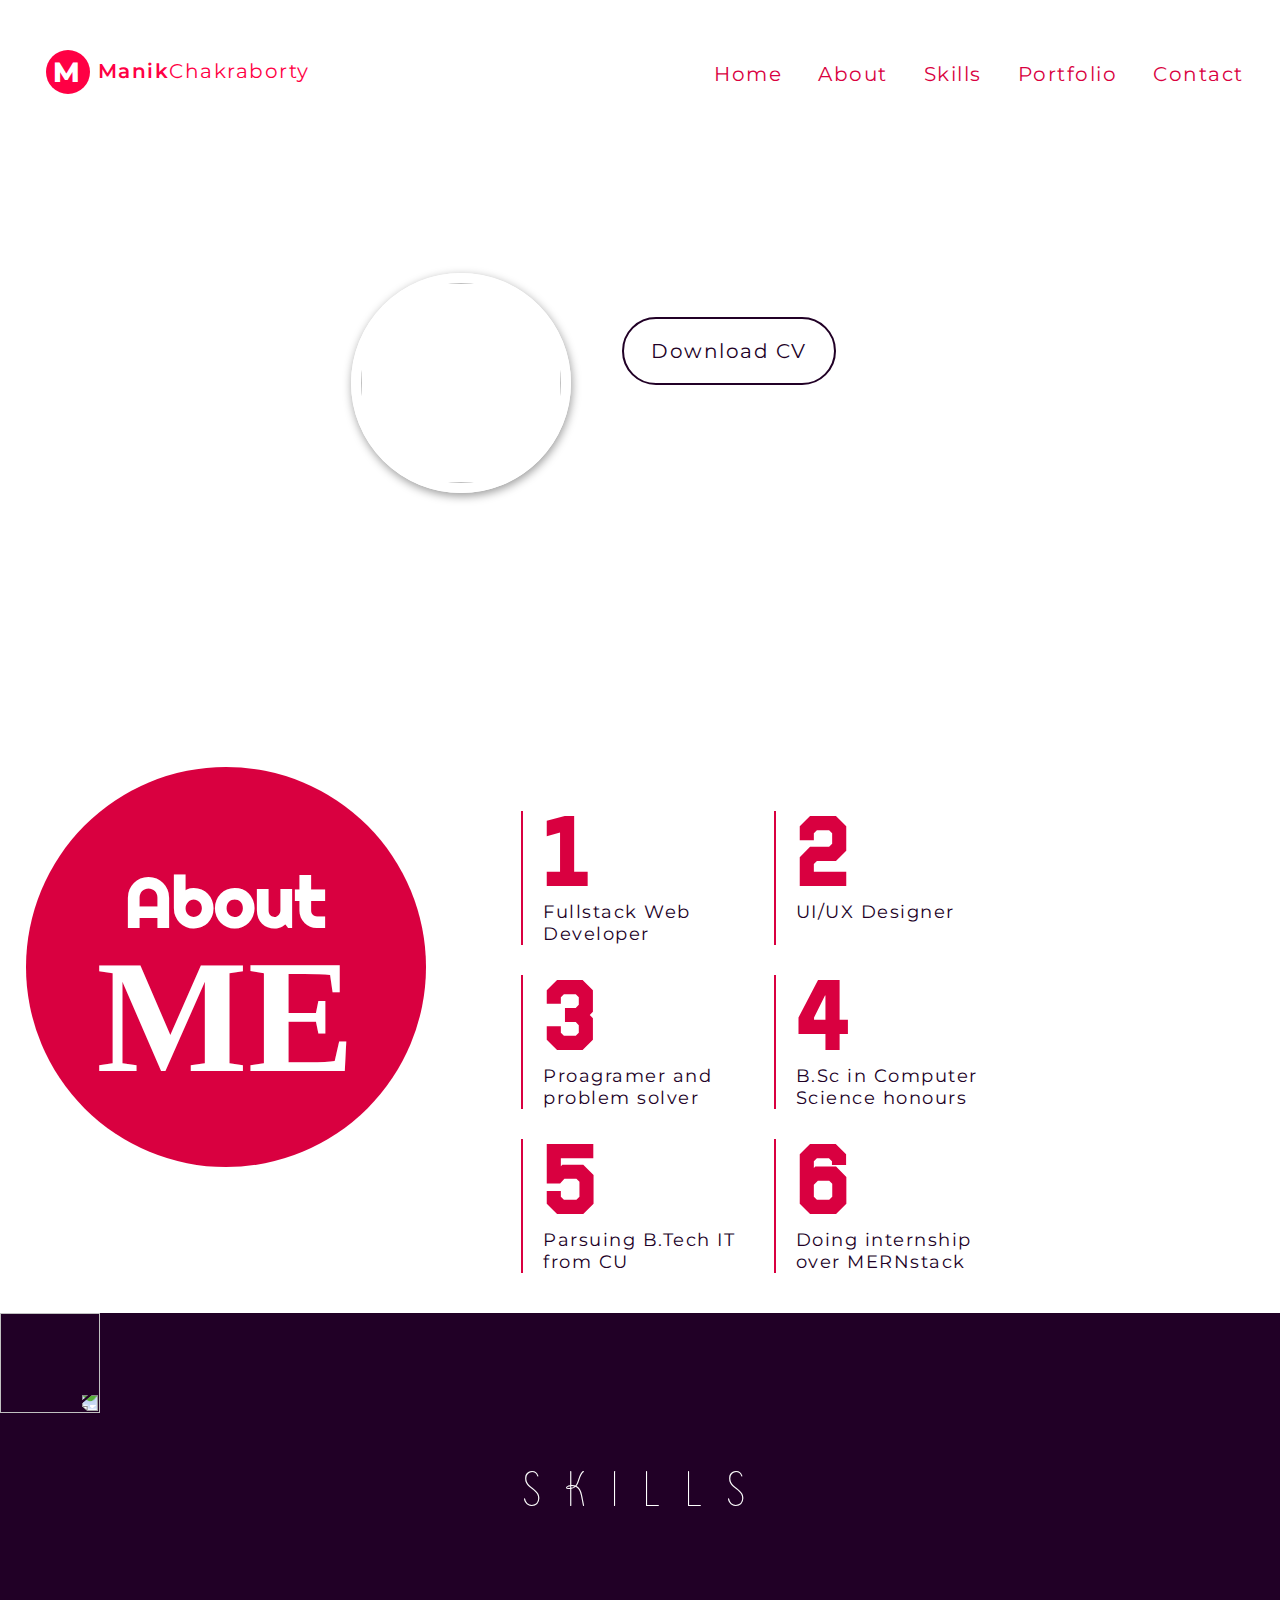
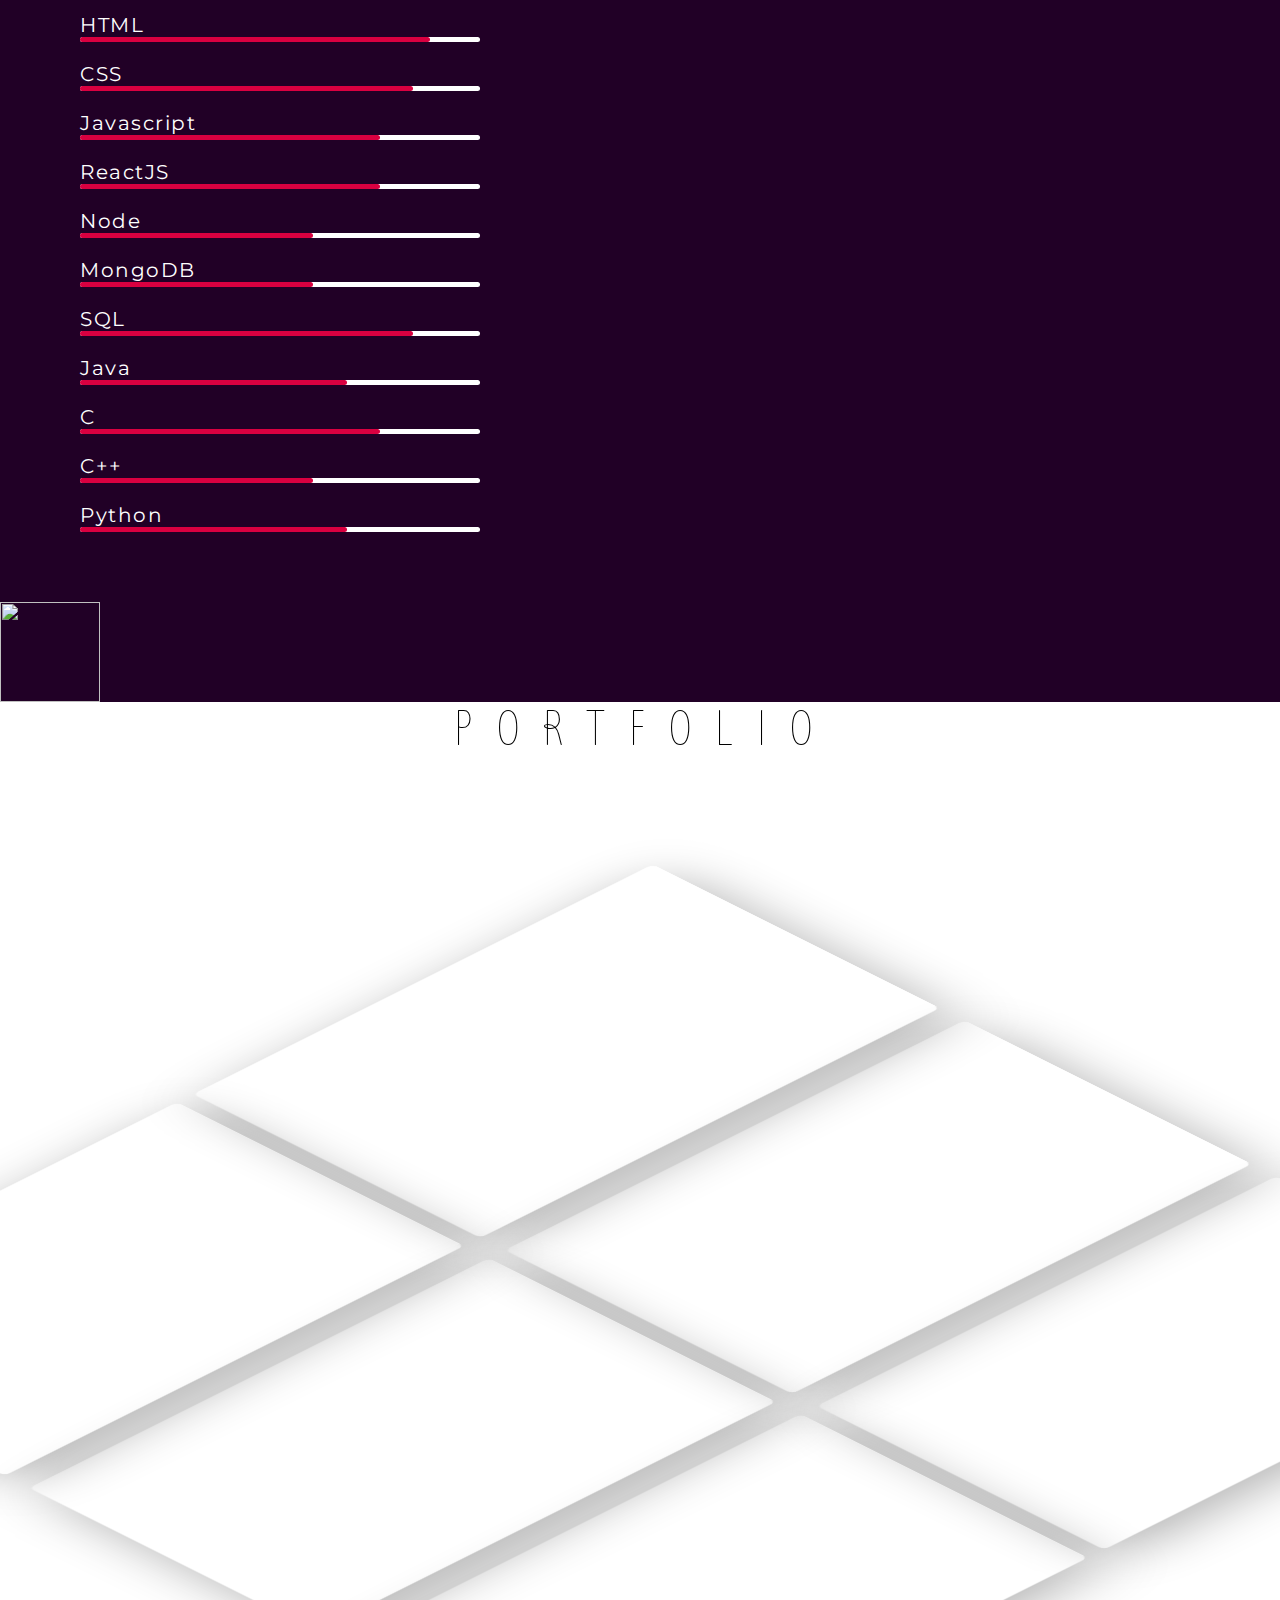
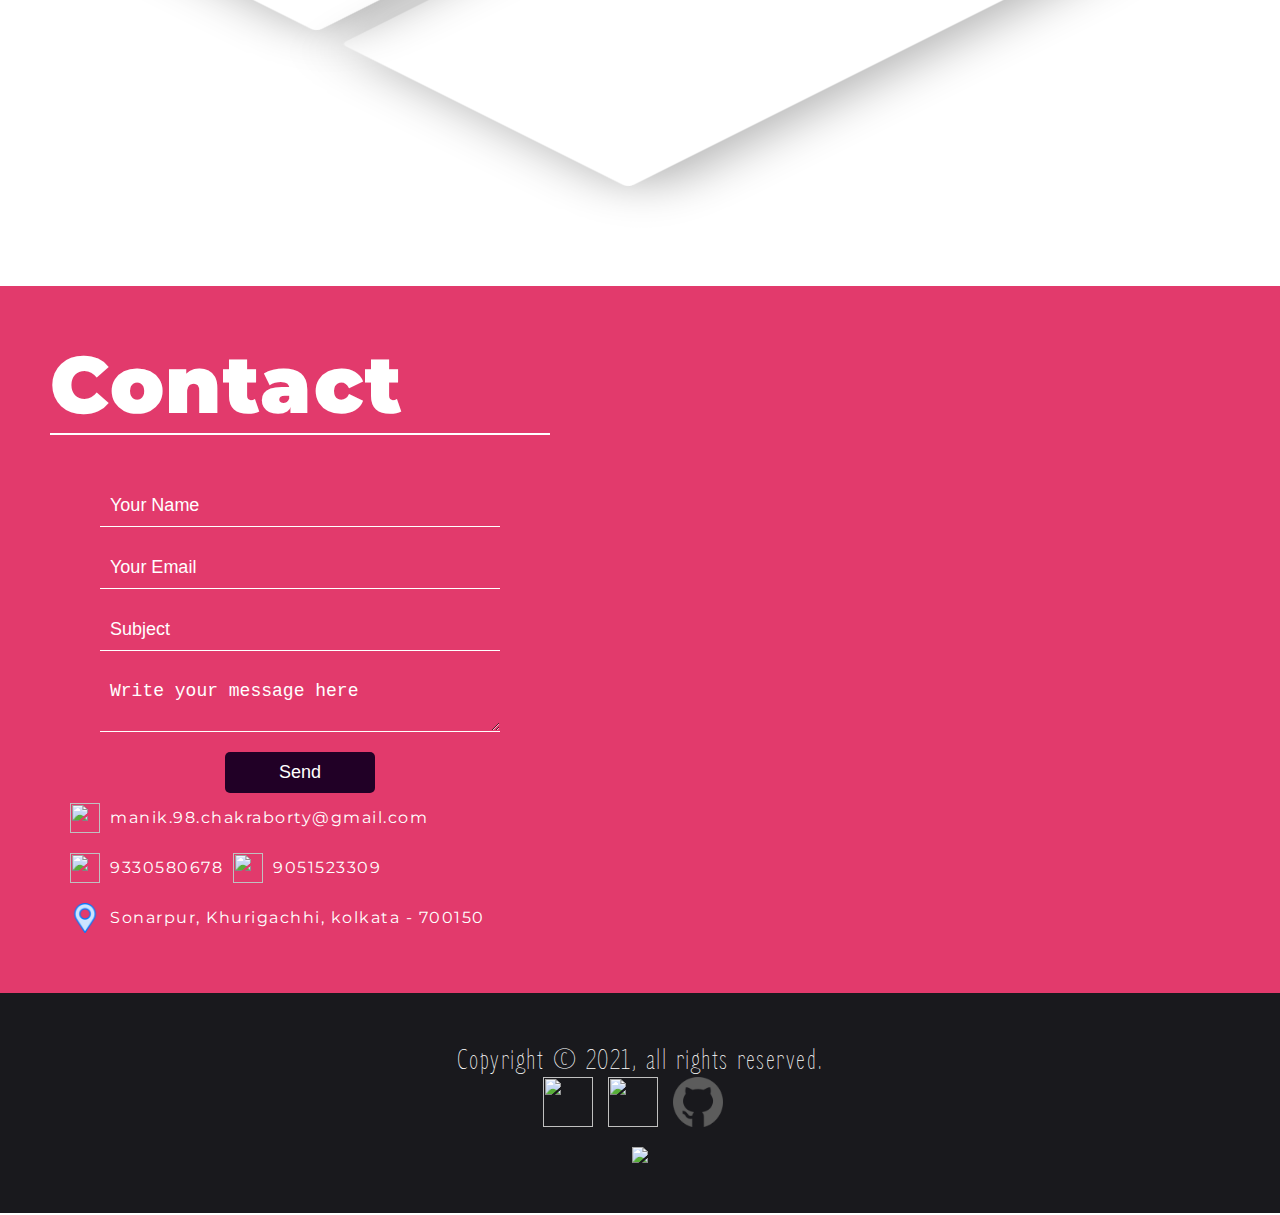
==== commit f8a6a688: "all responsive correction" ====
--- a/index.html
+++ b/index.html
@@ -24,8 +24,29 @@
     <body onload="profileImageShow()">
 
         <div class="container">
+            <!-- <div class="header-phone">
+                <div class="menu-icon" onclick="openNavModal();">
+                    <div></div>
+                    <div></div>
+                    <div></div>
+                </div>
+            </div> -->
             
             <div class="home " id="home">
+               <!--  <div style="width: 100%;"> -->
+                    <div  class="header-phone" id="header-phone">
+                        <div class="profile-info-700">
+                            <div class="profile-logo">M</div>
+                            <div class="profile-logo-text">Manik <span> Chakraborty</span></div>
+                        </div>
+                        <div class="menu-icon" onclick="openNavModal();">
+                            <div></div>
+                            <div></div>
+                            <div></div>
+                        </div>
+                    <!-- </div> -->
+                    
+                </div>
                 <div class="header">
                     <div class="profile-info">
                         <div class="profile-logo">M</div>
@@ -48,15 +69,53 @@
                             <nav>Contact</nav>
                         </a>
                     </div>
-                    <div class="menu-icon">
-                        <div></div>
-                        <div></div>
-                        <div></div>
-                    </div>
-
-                </div>
-                
+                </div>
+                <div class="navbar-phone" id="navbar-phone">
+                    <div class="navbar-phone-header">
+                        <div class="menu-icon-close" onclick="closeNavModal();">
+                            x
+                        </div>
+                        <div class="navbar-image">
+                            <img src="assets/images/manik1.jpg" >
+                        </div>
+                    </div>
+                    <div class="navbar-social-link">
+                        <a href="https://www.facebook.com/manikchakraborty.mak98/">
+                            <img src="assets/logos/facebook.png" class="social-links">
+                        </a>
+                        <a href="https://www.linkedin.com/in/manik-chakraborty-330441167/">
+                            <img src="assets/logos/linkedin.png" class="social-links">
+                        </a>
+                        <a href="https://github.com/manik98">
+                            <img src="assets/logos/github (3).png" class="social-links">
+                        </a>
+                        <!-- <a href="https://www.instagram.com/manik.98.chakraborty/">
+                            <img src="assets/logos/instagram.png" class="social-links">
+                        </a>  -->
+                    </div>
+                    <a href="#home">
+                        <nav>Home</nav>
+                    </a>
+                    <a href="#about">
+                        <nav>About</nav>
+                    </a>
+                    <a href="#skill">
+                        <nav>Skills</nav>
+                    </a>
+                    <a href="#portfolio">
+                        <nav>Portfolio</nav>
+                    </a>
+                    <a href="#contact">
+                        <nav>Contact</nav>
+                    </a>
+                    
+                </div>
+                <div class="profile-info-phone">
+                    <div class="profile-logo">M</div>
+                    <div class="profile-logo-text">Manik <span> Chakraborty</span></div>
+                </div>
                 <div class="profile">
+                    
                     <img src="assets/images/manik1.jpg" class=" profile-image" id="profile-image">
                     <div class="profile-text" id="profile-text">
                         
@@ -75,9 +134,11 @@
             
             <div class="about" id="about">
                 <div class="my-title">
-
-                    <span class="my-title-span1">About</span> 
-                    <span class="my-title-span2">ME</span>
+                    <div class="about-title">
+                        <span class="my-title-span1">About</span> <br>
+                        <span class="my-title-span2">ME</span>
+                    </div>
+                    
 
                 </div>
                 <div class="myself-para">
@@ -124,8 +185,10 @@
                     <div class="skill-progress">
                         <label for="html">HTML</label>
                         <div class="progress-bar">
+                            <!-- <div style="float: left;">87.5%</div> -->
                             <div class="progress" style="flex:10.5"></div>
                             <div style="flex:1.5"></div>
+                            
                         </div>
                         <label for="css">CSS</label>
                         <div class="progress-bar">
@@ -178,7 +241,9 @@
                             <div style="flex:4"></div>
                         </div>
                     </div>
-
+                    <div>
+
+                    </div>
                 </div>
                 <img src="assets/images/paper-effect.png" class="paper-effect">
             </div>
@@ -246,6 +311,20 @@
                                 <button type="submit" class="contact-button">Send</button>
                             </div>
                     </div>
+                    <div class="contact-info">
+                        <img src="assets/logos/gmail.png" >
+                        <span>manik.98.chakraborty@gmail.com</span>
+                    </div>
+                    <div class="contact-info">
+                        <img src="assets/logos/telephone.png" >
+                        <span>9330580678</span>
+                        <img src="assets/logos/whatsapp.png" >
+                        <span>9051523309</span>
+                    </div>
+                    <div class="contact-info">
+                        <img src="assets/logos/location.png" >
+                        <span>Sonarpur, Khurigachhi, kolkata - 700150</span>
+                    </div>
                 </div>
                 <div class="map">
                     <iframe
@@ -254,19 +333,34 @@
                 </div>
 
             </div>
-            <!--
             <div class="footer">
                 <div class="footer-section">
-                    <div class="contact-info">
-                        <img src="assets/logos/mail.png" width="25px">
-                        <span>manik.98.chakraborty@gmail.com</span>
-                    </div>
-                    <div class="contact-info">
-                        <img src="assets/logos/phone.png" width="25px">
-                        <span>9330580678</span>
+                    <div class="designer-name">
+                        Copyright &copy; 2021, all rights reserved.
                     </div>
                 </div>
                 <div class="footer-section">
+                    <a href="https://www.facebook.com/manikchakraborty.mak98/">
+                        <img src="assets/logos/facebook.png" class="social-links">
+                    </a>
+                    <a href="https://www.linkedin.com/in/manik-chakraborty-330441167/">
+                        <img src="assets/logos/linkedin.png" class="social-links">
+                    </a>
+                    <a href="https://github.com/manik98">
+                        <img src="assets/logos/github (3).png" class="social-links">
+                    </a>
+                    <!-- <a href="https://www.instagram.com/manik.98.chakraborty/">
+                        <img src="assets/logos/instagram.png" class="social-links">
+                    </a>   --> 
+                </div>
+                <div class="footer-section" style="margin-top: 20px;">
+                    <a href="#home">
+                        <img src="assets/logos/up-arrow.png" class="up-arrow">
+                    </a>
+                </div>
+
+                
+                <!-- <div class="footer-section">
                     <a href="#home">
                         <nav>Home</nav>
                     </a>
@@ -282,13 +376,8 @@
                     <a href="#contact">
                         <nav>Contact</nav>
                     </a>
-                </div>
-                <div class="footer-section">
-                    Designed by Manik Chakraborty
-                </div>
-            </div>
-            -->
+                </div> -->
+            </div>
         </div>
     </body>
-
 </html>--- a/stylesheet/style.css
+++ b/stylesheet/style.css
@@ -11,7 +11,7 @@
 }
 .home{
     background-image: url('../assets/images/background.png');
-    background-size: 100%;
+    background-size: 130%;
     background-position: center;
     height: auto;
     display: block;
@@ -26,8 +26,14 @@
     width: 95%;
     height: 50px;
 }
+.navbar-phone{
+    display: none;
+}
 .profile-info{
     display: inline-flex;
+}
+.profile-info-phone{
+    display: none;
 }
 .profile-logo{
     background-color: #ff0044;
@@ -95,7 +101,21 @@
 .profile-image-1600{
     position: absolute;
     top:20%;
-    left: 33%;
+    left: 28%;
+    color: #fff;
+    width: 250px;
+    height: 250px;
+    border-radius: 50%;
+    border:none;
+    box-shadow: 1px 3px 10px 0px rgba(0,0,0,0.40);
+    border: 10px solid #fff;
+    transition: 3s;
+    display: block;
+}
+.profile-image-1400{
+    position: absolute;
+    top:22%;
+    left: 28%;
     color: #fff;
     width: 200px;
     height: 200px;
@@ -106,27 +126,27 @@
     transition: 3s;
     display: block;
 }
-.profile-image-1400{
-    position: absolute;
-    top:22%;
-    left: 33%;
+.profile-image-900{
+    position: absolute;
+    top:30%;
+    left: 26%;
     color: #fff;
-    width: 150px;
-    height: 150px;
+    width: 170px;
+    height: 170px;
     border-radius: 50%;
     border:none;
     box-shadow: 1px 3px 10px 0px rgba(0,0,0,0.40);
     border: 10px solid #fff;
     transition: 3s;
-    display: block;
-}
-.profile-image-900{
-    position: absolute;
-    top:24%;
-    left: 20%;
+    display: flex;
+}
+.profile-image-700{
+    position: absolute;
+    top:30%;
+    left: 25%;
     color: #fff;
-    width: 200px;
-    height: 200px;
+    width: 140px;
+    height: 140px;
     border-radius: 50%;
     border:none;
     box-shadow: 1px 3px 10px 0px rgba(0,0,0,0.40);
@@ -134,24 +154,10 @@
     transition: 3s;
     display: flex;
 }
-.profile-image-700{
-    position: absolute;
-    top:24%;
-    left: 21%;
-    color: #fff;
-    width: 150px;
-    height: 150px;
-    border-radius: 50%;
-    border:none;
-    box-shadow: 1px 3px 10px 0px rgba(0,0,0,0.40);
-    border: 10px solid #fff;
-    transition: 3s;
-    display: flex;
-}
 .profile-image{
     position: absolute;
     top:20%;
-    left: 33%;
+    left: 31%;
     color: #fff;
     width: 0px;
     height: 0px;
@@ -170,14 +176,26 @@
     font-size: 34px;
     
 }
+.profile-text-900{
+    float: left;
+    width: 300px;
+    position: absolute;
+    top:32%;
+    left: 47%;
+    font-size: 20px;
+    
+}
 .profile-text-700{
     float: left;
     width: 300px;
     position: absolute;
-    top:25%;
-    left: 45%;
-    font-size: 28px;
-    
+    top:32%;
+    left: 47%;
+    font-size: 20px;
+    
+}
+.profile-info-700{
+    display: none;
 }
 .profile-caption{
     font-weight: 900;
@@ -194,7 +212,7 @@
     margin: 20px;
     padding: 20px;
     border:2px solid #210026;
-    background-color: #d90040;
+    background-color: none;
     color: #210026;
     border-radius: 50px;
     font-size: 20px;
@@ -227,7 +245,6 @@
     display: flex;
     flex-direction: row;
     scroll-behavior: smooth;
-    padding: 20px;
     /* transform: rotate(-5deg); */
 }
 .my-title{
@@ -245,6 +262,12 @@
     justify-content: center;
     margin: 2%;
 }
+.about-title{
+    width: 500px;
+    height: 500px;
+    line-height: 500px;
+    margin-top: 150px
+}
 .my-title-span1{
     font-size: 70px;
     line-height: 70px;
@@ -264,8 +287,6 @@
     justify-content: center;
 }
 .myself-para{
-
-    flex:8;
     text-align: left;
     margin-left: auto;
     margin-right: auto;
@@ -277,20 +298,22 @@
     flex-direction: column;
     justify-content: center;
     flex-wrap: wrap;
-
+    position: relative;
+    width: calc(90%-500px);
 }
 .para-row{
     display: flex;
-    flex-direction: row;
+    flex-wrap: wrap;
     padding: 20px;
 }
 .para-point{
-    flex: 4;
-    margin: 10px 40px;
-    display: block;
+    margin-top: 30px;
+    margin-left: 30px;
+    display: flex;
     flex-direction: column;
     border-left: 2px solid #d90040 ;
     padding-left: 20px;
+    width: calc(30% - 24px);
 }
 .point{
     display: block;
@@ -332,7 +355,7 @@
     margin-left: auto;
     margin-right: auto;
 }
-.skill-title{
+/* .skill-title{
     background-repeat: repeat;
     font-size: 35px;
     padding: 15px;
@@ -340,6 +363,16 @@
     display: flex;
     transition: 0.5s;
     cursor: default;
+} */
+.skill-title{
+    display: flex;
+    justify-content: center;
+    font-family: 'Zen Loop', cursive;
+    font-size: 50px;
+    letter-spacing: 0.5em;
+    text-transform: uppercase;
+    padding-left: 0.25em;
+
 }
 /* .skill-title:hover{
     width: 60px;
@@ -372,11 +405,13 @@
    display: flex;
    flex-direction: row;
    background-color: #fff;
-   height: 10px;
+   height: 5px;
    margin-bottom: 20px;
+   border-radius: 10px;
 }
 .progress{
     background-color: #d90040;
+    border-radius: 20px;
 }
 
 .skill-card{
@@ -519,7 +554,7 @@
 .contact-button-div{
     margin-left: auto;
     margin-right: auto;
-    width: 200px;
+    width: 150px;
 }
 .contact-button{
     margin-left: auto;
@@ -541,33 +576,52 @@
     display: flex;
     flex-direction: row;
     text-align: left;
-    margin-bottom: 10px;
-  
+    margin: 10px;
+    
+}
+.contact-info img{
+    width: 30px;
+    height: 30px;
+    line-height: 30px;
+    padding-left: 10px;
 }
 .contact-info span{
     font-size: 16px;
-    line-height:16px;
+    line-height:30px;
     color: #ffffff;
     padding-left: 10px;
-    margin: 8px;
 }
 .footer{
     background-color: #19191d;
     margin:0;
     padding: 50px ;
     display: flex;
-    flex-direction: row;
+    flex-direction: column;
     justify-content: center;
 }
 .footer-section{
     margin: 0;
     color: #ffffff;
-    margin: 0px 50px;
-    border-left:  2px solid #ffffff;
-    padding-left: 30px;
+    display: flex;
+    justify-content: center;
 }
 .footer nav{
     color: #ffffff;
+    font-size: 16px;
+    margin-bottom: 10px;
+    padding: 0;
+}
+.footer nav:hover{
+    color: #d90040;
+}
+.social-links{
+    width: 50px;
+    height: 50px;
+    margin-right: 15px;
+}
+.designer-name{
+    font-family: 'Zen Loop', cursive;
+    font-size: 30px;
 }
 @media (min-width:1250px) and (max-width:1450px){
     .profile-text{
@@ -596,4 +650,23 @@
         width: 400px;
         height: 400px;
     }
-}
+    .about{
+        display: flex;
+        flex-direction: row;
+    }
+    .my-title{
+        width: 400px !important;
+        height: 400px !important;
+        flex: 4;
+        display: flex;
+        line-height:400px ;
+    }
+    
+    .about-title{
+        width: 400px;
+        height: 400px;
+        line-height: 400px;
+        margin-top: 100px
+    }
+
+}
--- a/stylesheet/style700_1249.css
+++ b/stylesheet/style700_1249.css
@@ -1,12 +1,146 @@
 @media only screen and (min-width:700px) and (max-width:1249px){
     .home{
         background-image: url('../assets/images/background.png');
-        background-size: 180%;
+        background-size: 150%;
         background-position: center;
         height: auto;
         display: block;
         align-items: center;
         scroll-behavior: smooth;
+    }
+    .header{
+        display: none;
+    }
+    .header-phone{
+        z-index: -1;
+        left: 0;
+        display: block;
+        width: 100%;
+        height: 100px;
+    }
+    .menu-icon{
+        display: block;
+        margin-top: 5px;
+        padding: 20px;
+        float: right;
+        z-index: 9999;
+    }
+    .menu-icon:hover{
+        cursor: pointer;
+    }
+    .navbar-phone{
+        display: none;
+        height: 600px;
+        background-color: #d90040;
+        width: 100%;
+        z-index: 999;
+        position: absolute;
+        top: 0;
+        float: right;
+        transition: 3s;
+    }
+    .navbar-phone-header{
+        width: 100%;
+        display: flex;
+        flex-direction: column;
+        justify-content: space-between;
+    }
+    .navbar-image{
+        width: 100px;
+        margin-left: auto;
+        margin-right: auto;
+    }
+    .navbar-image img{
+        width: 100px;
+        height: 100px;
+        border-radius: 50%;
+        
+        border: 5px solid #ffffff;
+    }
+    .navbar-phone nav{
+        color: #ffffff;
+        text-align: center;
+        font-size: 20px;
+        border-bottom:1px solid white ;
+        padding: 20px;
+        border-radius: 0;
+    }
+    .navbar-phone nav:hover{
+        font-size: 24px;
+    }
+    .navbar-social-link{
+        display: flex;
+        font-display: row;
+        margin-left: auto;
+        margin-right: auto;
+        height: 50px;
+        background-color: #d90040;
+        width: 200;
+        margin-top: 20px;
+    }
+    .menu-icon-close{
+        font-size: 40px;
+        font-weight:400;
+        color: #ffffff;
+        padding: 20px;
+    }
+    .menu-icon-close:hover{
+        cursor: pointer;
+    }
+    .myself-para{
+        padding: 10px;
+        font-size: 14px;
+        line-height: 14px;
+        width: calc(50%-30px);
+
+    }
+    .para-row{
+        display: flex;
+        flex-wrap: wrap;
+        padding: 0;
+    }
+    .para-point{
+        margin: 30px;
+        padding: 0;
+        padding-left: 40px;
+        width:calc(30%-24px);
+        flex: 4;
+        display: block;
+    }
+    .point{
+        font-size: 100px;
+        line-height: 80px;
+    }
+    .para{
+        font-size: 18px;
+        line-height: 22px;
+        
+    }
+    .cv-button{
+        margin: 15px;
+        padding: 15px;
+        border:2px solid #210026;
+        background-color: none;
+        color: #210026;
+        border-radius: 50px;
+        font-size: 14px;
+        letter-spacing: 1.5px;
+        width: 130px;
+        text-align: center;
+    }
+    .profile-info-phone{
+        display: none;
+        position: absolute;
+        top: 0;
+        padding-top: 5px;
+        margin: 20px;
+    }
+    .profile-info-700{
+        display: block;
+        position: absolute;
+        top: 0;
+        padding-top: 5px;
+        margin: 20px;
     }
     .about{
         display: flex;
@@ -17,12 +151,22 @@
         margin-left: auto;
         margin-right: auto;
         border-radius: 0;
-
-    }
-    .myself-para{
-        padding: 10px;
-        font-size: 16px;
-        line-height: 18px;
+        
+    }
+    .about-title{
+        display: flex;
+        flex-direction: row;
+        justify-content: center;
+        margin: 0;
+        height: 200px;
+        line-height: 200px;
+    }
+    .my-title-span1{
+        line-height: 200px;
+    }
+    .my-title-span2{
+        line-height: 200px;
+        margin: 10px;
     }
     .contact{
         flex-direction: column;
@@ -65,4 +209,15 @@
     .menu-icon:hover{
         cursor: pointer;
     }
+}
+
+@media only screen and (min-width:900px) and (max-width:1249px) {
+    .para-point{
+        margin: 30px 80px;
+        padding: 0;
+        padding-left: 40px;
+        width:calc(30%-24px);
+        flex: 4;
+        display: block;
+    }
 }--- a/stylesheet/stylephone.css
+++ b/stylesheet/stylephone.css
@@ -10,7 +10,7 @@
         background-image: url('../assets/images/backgroundphone.jpg');
         background-position: right;
         background-blend-mode: 0.5;
-        height: 500px;
+        height:600px;
         display: flex;
         align-items: center;
         scroll-behavior: smooth;
@@ -19,29 +19,89 @@
         background-size: 150%;
         background-repeat: no-repeat;
         flex-direction: column;
-    }
+       
+    }
+   
     .header{
-        width: 100%;
-        margin: 0;
-        display: flex;
-        padding: 0;
-
-    }
-    .header .profile-info{
+        display: none;
+    } 
+    .profile-info{
         display: none;
         
     }
     .navbar{
         display: none;
     }
+    /* .header-phone{
+        position: sticky;
+        top:0;
+        z-index: 1;
+        background-color: #d90040;
+        width: 100%;
+        height: 0;
+        display: none;
+    } */
+    .header-phone{
+        z-index: 1;
+        left: 0;
+        display: block;
+        width: 100%;
+    }
+    .navbar-phone{
+        display: none;
+        background-color: #d90040;
+        width: 100%;
+        z-index: 999;
+        height: 600px;
+        position: absolute;
+        top: 0;
+        float: right;
+        transition: 3s;
+    }
+    .navbar-phone-header{
+        width: 100%;
+        display: flex;
+        flex-direction: column;
+        justify-content: space-between;
+    }
+    .navbar-image{
+        width: 80px;
+        margin-left: auto;
+        margin-right: auto;
+    }
+    .navbar-image img{
+        width: 80px;
+        height: 80px;
+        border-radius: 50%;
+        border: 5px solid #ffffff;
+    }
+    .navbar-phone nav{
+        color: #ffffff;
+        text-align: center;
+        font-size: 20px;
+        border-bottom:1px solid white ;
+        padding: 20px;
+        border-radius: 0;
+    }
+    .navbar-social-link{
+        display: flex;
+        font-display: row;
+        margin-left: auto;
+        margin-right: auto;
+        height: 50px;
+        background-color: #d90040;
+        width: 100px;
+        margin-top: 20px;
+    }
     .menu-icon{
         display: block;
         margin-top: 5px;
-        padding: 30px;
+        padding: 20px;
         float: right;
+
     }
     .menu-icon div{
-        background-color:#ff0044;
+        background-color: #d90040;
         width: 30px;
         height: 5px;
         border-radius: 5px;
@@ -50,6 +110,12 @@
     .menu-icon:hover{
         cursor: pointer;
     }
+    .menu-icon-close{
+        font-size: 40px;
+        font-weight:400;
+        color: #ffffff;
+        padding: 20px;
+    }
     .profile{
         display: flex;
         justify-content: center;
@@ -58,6 +124,9 @@
         padding: 0;
         top:0;
         width:100%;
+    }
+    .profile-info-phone{
+        display: block;
     }
     .profile-image-phone{
         display: block;
@@ -123,6 +192,14 @@
         flex-direction: row;
         color:#d90040;
     }
+    .about-title{
+        display: flex;
+        flex-direction: row;
+        justify-content: center;
+        margin: 0;
+        height: 30px;
+        line-height: 30px;
+    }
     .my-title-span1{
         font-size: 25px;
         line-height: 20px;
@@ -136,7 +213,7 @@
         padding: 10px;
         font-size: 14px;
         line-height: 14px;
-        width: 100%;
+        width: calc(100%-30px);
 
     }
     .para-row{
@@ -145,7 +222,7 @@
         padding: 0;
     }
     .para-point{
-        margin: 15px;
+        margin: 30px;
         padding: 0;
         flex: 6;
         padding-left: 10px;
@@ -171,11 +248,19 @@
     }
     .progress-bar{
         width: 300px;
-        border-radius: 8px;
+        border-radius: 10px;
+        margin-left: auto;
+        margin-right: auto;
+    }
+    .progress{
+        background-color: #d90040;
+        border-radius: 20px;
     }
     .skill-progress label{
         width: 300px;
         font-size: 14px;
+        margin-left: auto;
+        margin-right: auto;
     }
     .title-row{
         width: 300px;
@@ -188,13 +273,7 @@
         letter-spacing: 0.2em;
     }
     .gallery-row{
-        /* transform: rotateX(60deg) 
-                rotateY(0deg) 
-                rotate(-45deg) 
-                scale(1.125);
-        transform-style: preserve-3d; */
         transform: none;
-        
     }
     .gallery-module{
         /* transform: translateZ(1.5em) scale(1.05); */
@@ -246,18 +325,50 @@
     .map iframe{
         width:clac(100%-5px);
         height: 250px;
-        max-width: 300px;
+        max-width: 700px;
         flex-wrap: wrap;
     }
     .footer{
         flex-direction: column;
-        flex-wrap: wrap;
+        font-size: 14px;
+        padding: 20px;
     }
     .footer-section{
         flex-wrap: wrap;
-        margin-bottom: 20px;
-    }
-    
+        margin-bottom: 5px;
+    }
+    .contact{
+        padding: 30px;
+    }
+    .contact-info{
+        display: flex;
+        
+    }
+    .contact-info img{
+        width: 20px;
+        height: 20px;
+        line-height: 20px;
+        padding-left: 0;
+    }
+    .contact-info span{
+        font-size: 11px;
+        line-height: 20px;
+        text-align: left;
+        margin-right: 5px;
+    }
+    .designer-name{
+        font-size: 16px;
+        margin-bottom: 10px;
+    }
+    .social-links{
+        width: 25px;
+        height: 25px;
+        margin-right: 15px;
+    }
+    .up-arrow{
+        width: 30px;
+        height: 30px;
+    }
 }
 
 @media only screen and (max-width:320px) {
